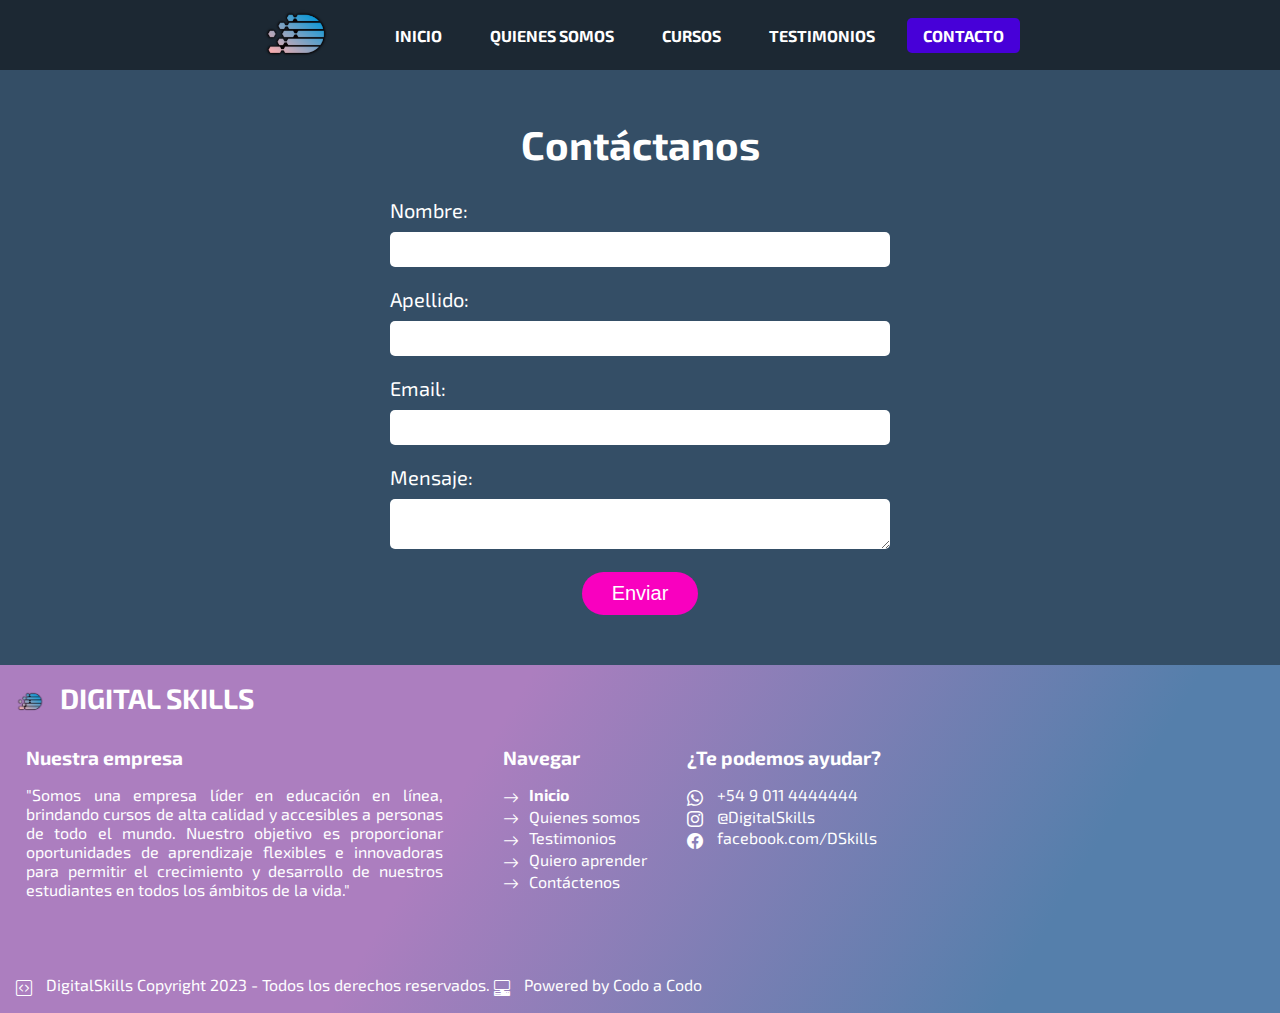
==== contacto.html @ eb74a56f "ModificacionesVarias" ====
<!DOCTYPE html>
<html lang="es">

<head>
   <meta charset="utf-8">
   <meta name="viewport" content="width=device-width, initial-scale=1.0">
   <link rel="icon" href="img/icon.png">
   <title>DigitalSkills - Cursos de Programación Online</title>
   <link rel="preconnect" href="https://fonts.googleapis.com">
   <link rel="preconnect" href="https://fonts.gstatic.com" crossorigin>
   <link href="https://fonts.googleapis.com/css2?family=Exo+2:wght@200;400;500;700&display=swap" rel="stylesheet">
   <!-- link para los fontawesome -->
   <link rel="stylesheet" href="https://cdnjs.cloudflare.com/ajax/libs/font-awesome/5.15.3/css/all.min.css" />
   <link rel="stylesheet" href="css/stylesheet.css">
   <!-- link para los iconos -->
   <link rel="stylesheet" href="https://cdn.jsdelivr.net/npm/bootstrap-icons@1.8.1/font/bootstrap-icons.css">

</head>

<body>
   <header>
      <img id="logo-interno" src="img/logo.png" alt="Logo Digital Skills" title="Digital Skills">
      <nav class="barra">
         <ul>
            <li><a href="index.html">Inicio</a></li>
            <li><a href="quienes_somos.html">Quienes Somos</a></li>
            <li><a href="cursos.html">Cursos</a></li>
            <li><a href="testimonios.html">Testimonios</a></li>
            <li><a href="contacto.html" class="current">Contacto</a></li>
         </ul>
      </nav>
   </header>
   <section id="contacto">
      <h2 style="text-align: center;">Contáctanos</h2>
      <form id="formulario-contacto" action="enviar.php" method="post" onsubmit="return validarFormulario()">
         <label for="nombre">Nombre:</label>
         <input type="text" id="nombre" name="nombre">
         <label for="apellido">Apellido:</label>
         <input type="text" id="apellido" name="apellido">
         <label for="email">Email:</label>
         <input type="email" id="email" name="email">
         <label for="mensaje">Mensaje:</label>
         <textarea id="mensaje" name="mensaje"></textarea>
         <input type="submit" value="Enviar">
      </form>

      <!-- validacion -->
      <script>
         function validarFormulario() {
            var nombre = document.getElementById("nombre").value;
            var apellido = document.getElementById("apellido").value;
            var email = document.getElementById("email").value;
            var mensaje = document.getElementById("mensaje").value;

            if (nombre == "") {
               alert("El campo Nombre es obligatorio.");
               return false;
            }

            if (apellido  == "") {
               alert("El campo Apellido es obligatorio.");
               return false;
            }

            // Validar formato de correo electrónico
            var regexEmail = /\S+@\S+\.\S+/;
            if (!regexEmail.test(email)) {
               alert("El campo Email debe tener un formato de correo electrónico válido.");
               return false;
            }

            if (mensaje == "") {
               alert("El campo Mensaje es obligatorio.");
               return false;
            }
            return true;
         }
         
      </script>
   </section>

   <footer>
      <h1><img src="img/logo.png" alt="logo Digital Skills">DIGITAL SKILLS</h1>
      <div>
         <div class="columnaFooter">
            <div class = "columnaTextoFooter">
               <h5>Nuestra empresa</h5>
               <p>"Somos una empresa líder en educación en línea, brindando cursos de alta
                  calidad y accesibles a personas de todo el mundo. Nuestro objetivo es proporcionar oportunidades de
                  aprendizaje flexibles e innovadoras para permitir el crecimiento y desarrollo de nuestros estudiantes
                  en todos los ámbitos de la vida."</p>
            </div>
            <div class ="columnaDatosFooter paddingNavegar">
               <h5>Navegar</h5>
               <ul>
                  <li><i class="bi bi-arrow-right"></i><a href="#top"><strong>Inicio</strong></a></li>                    
                  <li><i class="bi bi-arrow-right"></i><a href="quienes_somos.html">Quienes somos</a></li>
                  <li><i class="bi bi-arrow-right"></i><a href="testimonios.html">Testimonios</a></li>
                  <li><i class="bi bi-arrow-right"></i><a href="cursos.html">Quiero aprender</a></li>
                  <li><i class="bi bi-arrow-right"></i><a href="contacto.html">Contáctenos</a></li>
              </ul>
            </div>
            <div class ="columnaDatosFooter">
               <h5>¿Te podemos ayudar?</h5>
               <ul>
                  <li><i class="bi bi-whatsapp"></i> <a href="https://wa.me/+54 9 011 4444444"
                     target="_blank">+54 9 011 4444444</a></li>
                  <li><i class="bi bi-instagram"></i><a href="#"> @DigitalSkills</a></li>
                  <li><i class="bi bi-facebook"></i><a href="https://www.facebook.com/DigitalSkills" target="_blank">
                     facebook.com/DSkills</a></li>
              </ul>
            </div>
            <div class="columnaDatosFooter">
               <iframe
                  src="https://www.google.com/maps/embed?pb=!1m18!1m12!1m3!1d398.76623411001276!2d-58.36242393188762!3d-34.61407800718945!2m3!1f0!2f0!3f0!3m2!1i1024!2i768!4f13.1!3m3!1m2!1s0x95a3359cd27709a9%3A0xb377c0850b5842d4!2sOceana%20Puerto%20Madero!5e0!3m2!1ses!2sar!4v1679763482349!5m2!1ses!2sar"
                  width="auto" height="200px" style="border:0;" allowfullscreen="" loading="lazy"
                  referrerpolicy="no-referrer-when-downgrade"></iframe>
            </div>
         </div>
         <div>
            <p class="piePagina"><i class="bi bi-code-square"></i> DigitalSkills Copyright 2023 - Todos los derechos reservados. <i class="bi bi-pc-display-horizontal"></i>
               Powered by Codo a Codo</p>
         </div>
      </div>
   </footer>
</body>

</html>
---- css/stylesheet.css ----
* {
    margin: 0;
    padding: 0;
    list-style: none;
    text-decoration: none;
    border: none;
    outline: none;
    box-sizing: border-box;
}

html,
body {
    height: 100%;
    margin: 0;
}



body {
    font-family: "Exo 2", sans-serif;

}

header {
    background-color: #1c2833;
    width: 100%;
    display: flex;
    text-align: center;
    align-items: center;
    /*flex-wrap: wrap*/
    align-content: space-between;
    justify-content: center;
}

/* NAVEGACION */
.barra {
    display: flex;
    font-size: 1rem;
    font-family: "Exo 2", sans-serif;
    text-transform: uppercase;
    font-weight: 700;
}

.barra ul {
    display: flex;
    align-content: space-between;
    justify-content: center;
    gap: 1rem;
}

.barra li a {
    color: #fff;
    padding: 0.5rem 1rem;
    border-radius: 5px;
}

.barra a:hover,
.barra .current {
    background-color: #4700d8;
    color: #fff;
    transition: all 0.5s ease;
}

#logo-interno {
    height: 70px;
    margin-right: 3rem;
}

/* HOME */
.texto-presentacion {
    background-image: url("img/depositphotos_29410393-stock-illustration-abstract-technological-background-of-blue.jpg");
    background-size: cover;
    background-position: center;
    background-repeat: no-repeat;
    text-align: center;
    padding-bottom: 1.5rem;
}

.logo {
    margin: auto;
    max-height: 10%;
    animation: cambiarTamaño 2s;
    /*animacion del logo al entrar a la web*/
    animation-iteration-count: 1;
    /*animacion del logo al entrar a la web*/
}

@keyframes cambiarTamaño {

    /*animacion del logo al entrar a la web*/
    from {
        transform: scale(0.2);
        background-image: none;
    }

    to {
        transform: scale(1.3);
        background-image: url("img/logo.png");
        background-size: cover;
        background-position: center;
    }
}

.texto-presentacion h1 {
    margin: 0;
    font-size: 3rem;
}

.texto-presentacion p {
    font-size: 1.2em;
    margin: 0;
}

#inicio {
    padding-top: 2rem;
    padding-bottom: 2rem;
    margin: auto;
    text-align: center;
}

#inicio h2 {
    font-size: 2rem;
}

#inicio p {
    font-size: 1.2em;
    line-height: 2rem;
    padding: 2rem 1rem;
    width: 80%;
    margin: auto;
}

#valores {
    background-color: #ff85b3;
    font-size: 1.2em;
    line-height: 2rem;
    padding: 2rem 1rem;
    display: flex;
    align-items: center;
    justify-content: space-between;
    flex-direction: column;
    gap: 1rem;
}

#valores h2 {
    margin-bottom: 1rem;
    color: #fff;
    text-shadow: 2px 2px 1px rgba(0, 0, 0, 0.25);
}

#valores i {
    margin-right: 1rem;
    color: gold;
}

.texto-presentacion p {
    font-size: 1.2rem;
    margin: 0;
}

.boton-ver-cursos {
    background-color: #f900bf;
    border-radius: 50px;
    color: white;
    display: inline-block;
    font-size: 18px;
    margin-top: 30px;
    padding: 15px 30px;
    text-decoration: none;
    transition: background-color 0.3s ease;
}

.boton-ver-cursos:hover {
    background-color: #9900f0;
}

.section-intro {
    display: flex;
    align-items: center;
    justify-content: space-between;
    width: 100%;
}

.section-intro h1 {
    font-size: 2.75rem;
    text-transform: uppercase;
    font-weight: 700;
    text-align: center;
    width: 75%;
    margin: auto;
}

.section-intro img {
    width: 50%;
}

.section-grid {
    padding: 2rem;
    background: #ff85b3;
}

.grid {
    max-width: 1000px;
    display: flex;
    flex-wrap: wrap;
    list-style: none;
    margin: 4rem auto;
    padding: 0;
}

.grid_li {
    display: flex;
    /*padding: 1rem;*/
    margin: 1rem;
    border-radius: 0.25rem;
    box-shadow: 8px 8px 8px rgba(0, 0, 0, 0.25);
    flex-direction: column;
    overflow: hidden;
}

.grid_li_content {
    height: 100%;
    padding: 1rem;
    background-color: #9900f0;
    color: #fff;
    margin: 0px auto;
}

.grid_li_content h3 {
    text-align: center;
    font-size: 1rem;
    line-height: 1.5;
    font-weight: 600;
}

.grid_li_content a {
    text-align: center;
    font-size: 1rem;
    line-height: 1.5;
    font-weight: 400;
    background-color: #f900bf;
    color: #fff;
    display: block;
    margin-top: 0.5rem;
    border-radius: 50px;
    padding: 0.5rem 1rem;
}

.grid_li_content a:hover {
    background-color: #fff;
    color: #f900bf;
    transition: all 0.5s ease;
}

.grid_li_img img {
    width: 100%;
}

.cursos {
    display: grid;
    grid-template-columns: repeat(auto-fit, minmax(300px, 1fr));
    grid-gap: 30px;
    margin-top: 50px;
}

.boton-registrarse {
    background-color: #d35400;
    border-radius: 50px;
    color: white;
    display: inline-block;
    font-size: 18px;
    margin-top: 30px;
    padding: 15px 30px;
    text-decoration: none;
    transition: background-color 0.3s ease;
}

.curso {
    background-color: #1c2833;
    color: white;
    padding: 20px;
    text-align: center;
    transition: transform 0.3s ease;
}

.curso:hover {
    transform: scale(1.05);
}

.curso h3 {
    margin-top: 0;
}

.curso p {
    margin: 0;
}

.seccion {
    padding: 100px 0;
    
}

.seccion h2 {
    font-family: "Nexa Bold", sans-serif;
    font-size: 3em;
    margin-bottom: 50px;
    text-align: center;
}

.seccion-centrada {
    text-align: center;
    padding: 2rem 1rem;
    font-size: 1.2rem;
    margin-left: auto;
    margin-right: auto;
    width: 80%;
}

.seccion-centrada h2 {
    font-size: 2rem;
    margin-bottom: 2rem;
}

.seccion-centrada li {
    font-size: 1.3rem;
    margin-bottom: 2rem;
    text-align: left;
}

.seccion-centrada i.bi-check-square {
    margin-right: 0.5rem;
}

/*--------------------------------------carrousel  testimonios-------------------------------------------- */
#testimonios {
    text-align: center;
}
.testimonial {
    flex: 0 0 auto;
    width: 33%;
    margin: 5px 0;
    padding: 10px;
    color: #fff;
    background-color: #0f7db2;
    border-radius: 5px;
    scroll-snap-align: center;
}

.testimonial blockquote {
    margin-bottom: 10px;
}

.testimonial cite {
    font-weight: bold;
}

@media (max-width: 767px) {
    .testimonial {
        padding: 10px;
        width: 100%;
        
    }

    .testimonial-container{
        flex-direction: column;
        display:flex;
    }

}
@media (min-width: 767px) {
    .testimonial {
        width: 33,33%;
        
       
    }
    
    .testimonial-container{
        flex-direction: row;
        display:flex;
        justify-content: space-around ;
    }   
}


/*--------------------------------------Formulario contacto-------------------------------------------- */
#contacto {
    background-color: #344e66;
    color: #fff;
    padding: 50px;
}

#contacto h2 {
    font-size: 40px;
    margin-bottom: 30px;
}

#formulario-contacto {
    max-width: 500px;
    margin: 0 auto;
}

#formulario-contacto label {
    display: block;
    font-size: 20px;
    margin-bottom: 10px;
}

#formulario-contacto input[type="text"],
#formulario-contacto input[type="email"],
#formulario-contacto textarea {
    width: 100%;
    padding: 10px;
    margin-bottom: 20px;
    border-radius: 5px;
    border: none;
    background-color: #ffffff;
    color: #1c2833;
}

#formulario-contacto input[type="submit"] {
    display: block;
    margin: 0 auto;
    background-color: #f900bf;
    border-radius: 50px;
    color: #fff;
    font-size: 20px;
    padding: 10px 30px;
    border: none;
}

/*--------------------------------------formulario registro-------------------------------------------- */
#registro {
    background-color: #2d2d2d;
    color: #fff;
    padding: 50px;
}

#registro label {
    display: block;
    font-size: 20px;
    margin-bottom: 10px;
}

#registro input[type="text"],
#registro input[type="email"],
#registro input[type="tel"],
#registro textarea,
#registro select {
    width: 100%;
    padding: 10px;
    margin-bottom: 20px;
    border-radius: 5px;
    border: none;
    background-color: #8a8a8a;
    color: #fff;
}

#registro textarea {
    height: 100px;
}

#registro button[type="submit"] {
    display: block;
    margin: 0 auto;
    background-color: #f900bf;
    border-radius: 50px;
    color: #fff;
    font-size: 1.5rem;
    padding: 10px 30px;
    border: none;
}

/* FOOTER */

/* Responsivo para celular */

@media (max-width: 767px) {
    .columnaFooter {
        display: flex;
        flex-direction: column;
        padding: 10px;
    }

    .columnaDatosFooter {
        width: 100%;
        padding: 10px;
    }
}

@media (min-width: 767px) {
    .columnaFooter {
        display: flex;
        flex-direction: row;
    }

    .columnaDatosFooter {
        width: 18%;
        padding: 10px;
    }

    .columnaTextoFooter {
        text-align: justify;
        width: 35%;
        padding: 10px;
    }

    .paddingNavegar {
        padding-left: 50px;
    }

}

footer {
    background: linear-gradient(121deg,
            rgba(172, 126, 191, 1) 36%,
            rgba(85, 127, 171, 1) 81%);
    color: #fff;
    padding: 1rem;
}

footer h1 {
    font-size: 1.75rem;
    margin-bottom: 1.25rem;
}

footer h5 {
    font-size: 1.2rem;
    margin-bottom: 1rem;
}

footer a {
    color: white;
    margin-right: 10px;
    text-decoration: none;
}

footer a:hover {
    font-weight: 700;
    text-decoration: underline;
    transition: all 1s;
}

footer i {
    margin-right: 10px;
    font-size: 1rem;
    vertical-align: middle;
}

footer img {
    height: 1em;
    vertical-align: middle;
    margin-right: 1rem;
}

.piePagina {
    font-size: 1rem;
    margin-top: 1rem;
}

.video-container {
    display: inline-block;
    border: 4px solid #e909e9;
    border-radius: 10px;
    overflow: hidden;
    width: 100%;
    height: 315px;
}

/* .columna-footer {
        display: grid;
        column-gap: 1rem;
        row-gap: 1rem;
      } */

/* @media only screen and (min-width:600px) {
      .columna-footer {
          grid-template-columns: repeat(2, 1fr);
          column-gap: 0,5rem;
      }
    } */

/*.iframe {
    
    padding-bottom: 56.25%;  Proporción de aspecto para videos 16:9 */
/*position: relative;
    height: 0;
    overflow: hidden;
  }*/

/* .columna-footer {
      grid-template-columns: (1, 1fr);
  } */

/* .columna-footer {
          grid-template-columns: repeat(1, 1fr);
  
      } */

/* .columna-footer {
          grid-template-columns: repeat(3, 1fr);
  
      } */
@media only screen and (max-width: 799px) {
    header {
        flex-wrap: wrap;
        padding-bottom: 1rem;
    }

    #logo-interno {
        margin-right: 0;
    }

    .barra li a {
        line-height: 2;
    }

    .section-intro img {
        display: none;
    }

    .section-grid {
        padding: 0rem;
    }

    .grid_li {
        width: 60%;
        margin: 1rem auto;
    }

    .barra,
    .barra ul {
        gap: 0;
    }

    .barra li a {
        padding: 0.5rem;
    }

    .logo {
        width: 100%;
    }

    .section-intro h1 {
        font-size: 1.5rem;
        width: 100%;
        padding: 0.5rem;
    }
}

@media only screen and (min-width: 800px) {
    .grid_li {
        width: 20%;
    }

    .barra {
        gap: 0;
    }

    .texto-presentacion {
        font-size: 1.7rem;
    }

    #valores {
        flex-direction: row;
    }
}

@media only screen and (min-width: 1200px) {
    .grid_li {
        width: 20%;
    }

    #valores>div {
        width: 50%;
    }

    #valores {
        flex-direction: row;
    }
}

@media only screen and (max-width: 600px) {
    .texto-presentacion {
        font-size: 0.9rem;
    }
}
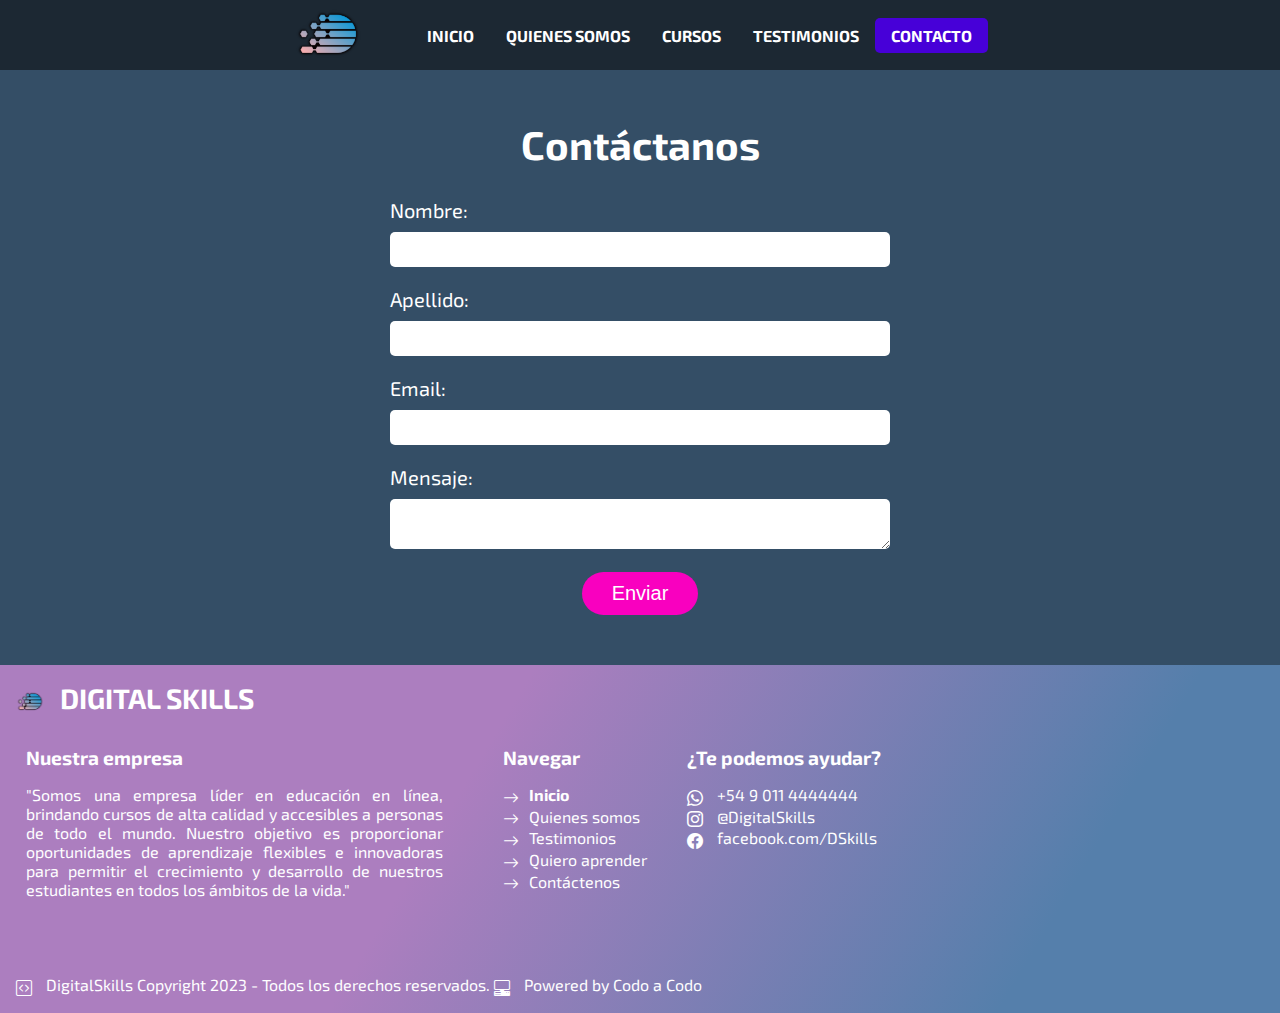
==== commit 7e52b6d1: "menu nav para celulares" ====
--- a/contacto.html
+++ b/contacto.html
@@ -1,128 +1,129 @@
 <!DOCTYPE html>
 <html lang="es">
-
-<head>
-   <meta charset="utf-8">
-   <meta name="viewport" content="width=device-width, initial-scale=1.0">
-   <link rel="icon" href="img/icon.png">
-   <title>DigitalSkills - Cursos de Programación Online</title>
-   <link rel="preconnect" href="https://fonts.googleapis.com">
-   <link rel="preconnect" href="https://fonts.gstatic.com" crossorigin>
-   <link href="https://fonts.googleapis.com/css2?family=Exo+2:wght@200;400;500;700&display=swap" rel="stylesheet">
-   <!-- link para los fontawesome -->
-   <link rel="stylesheet" href="https://cdnjs.cloudflare.com/ajax/libs/font-awesome/5.15.3/css/all.min.css" />
-   <link rel="stylesheet" href="css/stylesheet.css">
-   <!-- link para los iconos -->
-   <link rel="stylesheet" href="https://cdn.jsdelivr.net/npm/bootstrap-icons@1.8.1/font/bootstrap-icons.css">
-
-</head>
-
-<body>
-   <header>
-      <img id="logo-interno" src="img/logo.png" alt="Logo Digital Skills" title="Digital Skills">
-      <nav class="barra">
-         <ul>
-            <li><a href="index.html">Inicio</a></li>
-            <li><a href="quienes_somos.html">Quienes Somos</a></li>
-            <li><a href="cursos.html">Cursos</a></li>
-            <li><a href="testimonios.html">Testimonios</a></li>
-            <li><a href="contacto.html" class="current">Contacto</a></li>
-         </ul>
-      </nav>
-   </header>
-   <section id="contacto">
-      <h2 style="text-align: center;">Contáctanos</h2>
-      <form id="formulario-contacto" action="enviar.php" method="post" onsubmit="return validarFormulario()">
-         <label for="nombre">Nombre:</label>
-         <input type="text" id="nombre" name="nombre">
-         <label for="apellido">Apellido:</label>
-         <input type="text" id="apellido" name="apellido">
-         <label for="email">Email:</label>
-         <input type="email" id="email" name="email">
-         <label for="mensaje">Mensaje:</label>
-         <textarea id="mensaje" name="mensaje"></textarea>
-         <input type="submit" value="Enviar">
-      </form>
-
-      <!-- validacion -->
-      <script>
-         function validarFormulario() {
-            var nombre = document.getElementById("nombre").value;
-            var apellido = document.getElementById("apellido").value;
-            var email = document.getElementById("email").value;
-            var mensaje = document.getElementById("mensaje").value;
-
-            if (nombre == "") {
-               alert("El campo Nombre es obligatorio.");
-               return false;
+   <head>
+      <meta charset="utf-8">
+      <meta name="viewport" content="width=device-width, initial-scale=1.0">
+      <link rel="icon" href="img/icon.png">
+      <title>DigitalSkills - Cursos de Programación Online</title>
+      <link rel="preconnect" href="https://fonts.googleapis.com">
+      <link rel="preconnect" href="https://fonts.gstatic.com" crossorigin>
+      <link href="https://fonts.googleapis.com/css2?family=Exo+2:wght@200;400;500;700&display=swap" rel="stylesheet">
+      <!-- link para los fontawesome -->
+      <link rel="stylesheet" href="https://cdnjs.cloudflare.com/ajax/libs/font-awesome/5.15.3/css/all.min.css" />
+      <link rel="stylesheet" href="css/stylesheet.css">
+      <!-- link para los iconos -->
+      <link rel="stylesheet" href="https://cdn.jsdelivr.net/npm/bootstrap-icons@1.8.1/font/bootstrap-icons.css">
+      <!-- link para el js si le metemos algo-->
+      <link rel="js" href="js/js.js">
+   </head>
+   <body>
+      <header>
+         <img id="logo-interno" src="img/logo.png" alt="Logo Digital Skills" title="Digital Skills">
+         <nav class="barra">
+            
+            <div class="nav"><a href="index.html">Inicio</a></div>
+            <div class="nav"><a href="quienes_somos.html">Quienes Somos</a></div>
+            <div class="nav"><a href="cursos.html">Cursos</a></div>
+            <div class="nav"><a href="testimonios.html">Testimonios</a></div>
+            <div class="nav"><a href="contacto.html" class="current">Contacto</a></li></div>
+            
+         </nav>
+      </header>
+      <section id="contacto">
+         <h2 style="text-align: center;">Contáctanos</h2>
+         <form id="formulario-contacto" action="enviar.php" method="post" onsubmit="return validarFormulario()">
+            <label for="nombre">Nombre:</label>
+            <input type="text" id="nombre" name="nombre">
+            <label for="apellido">Apellido:</label>
+            <input type="text" id="apellido" name="apellido">
+            <label for="email">Email:</label>
+            <input type="email" id="email" name="email">
+            <label for="mensaje">Mensaje:</label>
+            <textarea id="mensaje" name="mensaje"></textarea>
+            <input type="submit" value="Enviar">
+         </form>
+         <!-- validacion -->
+         <script>
+            function validarFormulario() {
+               var nombre = document.getElementById("nombre").value;
+               var apellido = document.getElementById("apellido").value;
+               var email = document.getElementById("email").value;
+               var mensaje = document.getElementById("mensaje").value;
+            
+               if (nombre == "") {
+                  alert("El campo Nombre es obligatorio.");
+                  return false;
+               }
+            
+               if (apellido == "") {
+                  alert("El campo Apellido es obligatorio.");
+                  return false;
+               }
+            
+               // Validar formato de correo electrónico
+               var regexEmail = /\S+@\S+\.\S+/;
+               if (!regexEmail.test(email)) {
+                  alert("El campo Email debe tener un formato de correo electrónico válido.");
+                  return false;
+               }
+            
+               if (mensaje == "") {
+                  alert("El campo Mensaje es obligatorio.");
+                  return false;
+               }
+               return true;
             }
-
-            if (apellido  == "") {
-               alert("El campo Apellido es obligatorio.");
-               return false;
-            }
-
-            // Validar formato de correo electrónico
-            var regexEmail = /\S+@\S+\.\S+/;
-            if (!regexEmail.test(email)) {
-               alert("El campo Email debe tener un formato de correo electrónico válido.");
-               return false;
-            }
-
-            if (mensaje == "") {
-               alert("El campo Mensaje es obligatorio.");
-               return false;
-            }
-            return true;
-         }
-         
-      </script>
-   </section>
-
-   <footer>
-      <h1><img src="img/logo.png" alt="logo Digital Skills">DIGITAL SKILLS</h1>
-      <div>
-         <div class="columnaFooter">
-            <div class = "columnaTextoFooter">
-               <h5>Nuestra empresa</h5>
-               <p>"Somos una empresa líder en educación en línea, brindando cursos de alta
-                  calidad y accesibles a personas de todo el mundo. Nuestro objetivo es proporcionar oportunidades de
-                  aprendizaje flexibles e innovadoras para permitir el crecimiento y desarrollo de nuestros estudiantes
-                  en todos los ámbitos de la vida."</p>
+            
+         </script>
+      </section>
+      <footer>
+         <h1><img src="img/logo.png" alt="logo Digital Skills">DIGITAL SKILLS</h1>
+         <div>
+            <div class="columnaFooter">
+               <div class="columnaTextoFooter">
+                  <h5>Nuestra empresa</h5>
+                  <p>"Somos una empresa líder en educación en línea, brindando cursos de alta
+                     calidad y accesibles a personas de todo el mundo. Nuestro objetivo es proporcionar oportunidades de
+                     aprendizaje flexibles e innovadoras para permitir el crecimiento y desarrollo de nuestros estudiantes
+                     en todos los ámbitos de la vida."
+                  </p>
+               </div>
+               <div class="columnaDatosFooter paddingNavegar">
+                  <h5>Navegar</h5>
+                  <ul>
+                     <li><i class="bi bi-arrow-right"></i><a href="#top"><strong>Inicio</strong></a></li>
+                     <li><i class="bi bi-arrow-right"></i><a href="quienes_somos.html">Quienes somos</a></li>
+                     <li><i class="bi bi-arrow-right"></i><a href="testimonios.html">Testimonios</a></li>
+                     <li><i class="bi bi-arrow-right"></i><a href="cursos.html">Quiero aprender</a></li>
+                     <li><i class="bi bi-arrow-right"></i><a href="contacto.html">Contáctenos</a></li>
+                  </ul>
+               </div>
+               <div class="columnaDatosFooter">
+                  <h5>¿Te podemos ayudar?</h5>
+                  <ul>
+                     <li><i class="bi bi-whatsapp"></i> <a href="https://wa.me/+54 9 011 4444444" target="_blank">+54 9 011
+                        4444444</a>
+                     </li>
+                     <li><i class="bi bi-instagram"></i><a href="#"> @DigitalSkills</a></li>
+                     <li><i class="bi bi-facebook"></i><a href="https://www.facebook.com/DigitalSkills" target="_blank">
+                        facebook.com/DSkills</a>
+                     </li>
+                  </ul>
+               </div>
+               <div class="columnaDatosFooter">
+                  <iframe
+                     src="https://www.google.com/maps/embed?pb=!1m18!1m12!1m3!1d398.76623411001276!2d-58.36242393188762!3d-34.61407800718945!2m3!1f0!2f0!3f0!3m2!1i1024!2i768!4f13.1!3m3!1m2!1s0x95a3359cd27709a9%3A0xb377c0850b5842d4!2sOceana%20Puerto%20Madero!5e0!3m2!1ses!2sar!4v1679763482349!5m2!1ses!2sar"
+                     width="auto" height="200px" style="border:0;" allowfullscreen="" loading="lazy"
+                     referrerpolicy="no-referrer-when-downgrade"></iframe>
+               </div>
             </div>
-            <div class ="columnaDatosFooter paddingNavegar">
-               <h5>Navegar</h5>
-               <ul>
-                  <li><i class="bi bi-arrow-right"></i><a href="#top"><strong>Inicio</strong></a></li>                    
-                  <li><i class="bi bi-arrow-right"></i><a href="quienes_somos.html">Quienes somos</a></li>
-                  <li><i class="bi bi-arrow-right"></i><a href="testimonios.html">Testimonios</a></li>
-                  <li><i class="bi bi-arrow-right"></i><a href="cursos.html">Quiero aprender</a></li>
-                  <li><i class="bi bi-arrow-right"></i><a href="contacto.html">Contáctenos</a></li>
-              </ul>
-            </div>
-            <div class ="columnaDatosFooter">
-               <h5>¿Te podemos ayudar?</h5>
-               <ul>
-                  <li><i class="bi bi-whatsapp"></i> <a href="https://wa.me/+54 9 011 4444444"
-                     target="_blank">+54 9 011 4444444</a></li>
-                  <li><i class="bi bi-instagram"></i><a href="#"> @DigitalSkills</a></li>
-                  <li><i class="bi bi-facebook"></i><a href="https://www.facebook.com/DigitalSkills" target="_blank">
-                     facebook.com/DSkills</a></li>
-              </ul>
-            </div>
-            <div class="columnaDatosFooter">
-               <iframe
-                  src="https://www.google.com/maps/embed?pb=!1m18!1m12!1m3!1d398.76623411001276!2d-58.36242393188762!3d-34.61407800718945!2m3!1f0!2f0!3f0!3m2!1i1024!2i768!4f13.1!3m3!1m2!1s0x95a3359cd27709a9%3A0xb377c0850b5842d4!2sOceana%20Puerto%20Madero!5e0!3m2!1ses!2sar!4v1679763482349!5m2!1ses!2sar"
-                  width="auto" height="200px" style="border:0;" allowfullscreen="" loading="lazy"
-                  referrerpolicy="no-referrer-when-downgrade"></iframe>
+            <div>
+               <p class="piePagina"><i class="bi bi-code-square"></i> DigitalSkills Copyright 2023 - Todos los derechos
+                  reservados. <i class="bi bi-pc-display-horizontal"></i>
+                  Powered by Codo a Codo
+               </p>
             </div>
          </div>
-         <div>
-            <p class="piePagina"><i class="bi bi-code-square"></i> DigitalSkills Copyright 2023 - Todos los derechos reservados. <i class="bi bi-pc-display-horizontal"></i>
-               Powered by Codo a Codo</p>
-         </div>
-      </div>
-   </footer>
-</body>
-
+      </footer>
+   </body>
 </html>--- a/css/stylesheet.css
+++ b/css/stylesheet.css
@@ -33,6 +33,7 @@
 }
 
 /* NAVEGACION */
+@media (min-width: 767px){
 .barra {
     display: flex;
     font-size: 1rem;
@@ -40,6 +41,20 @@
     text-transform: uppercase;
     font-weight: 700;
 }
+}
+
+@media (max-width: 767px){
+    .barra {
+        font-family: "Exo 2", sans-serif;
+        text-transform: uppercase;
+        margin-top: 1rem;
+        text-align: center; 
+    }
+    .nav {
+        margin-top: 0.5rem;
+        padding: 1px;
+    }
+}
 
 .barra ul {
     display: flex;
@@ -48,7 +63,7 @@
     gap: 1rem;
 }
 
-.barra li a {
+.barra div a {
     color: #fff;
     padding: 0.5rem 1rem;
     border-radius: 5px;
@@ -68,7 +83,7 @@
 
 /* HOME */
 .texto-presentacion {
-    background-image: url("img/depositphotos_29410393-stock-illustration-abstract-technological-background-of-blue.jpg");
+    background-image: url("../img/depositphotos_29410393-stock-illustration-abstract-technological-background-of-blue.jpg");
     background-size: cover;
     background-position: center;
     background-repeat: no-repeat;
@@ -94,7 +109,7 @@
     }
 
     to {
-        transform: scale(1.3);
+        transform: scale(1.0);
         background-image: url("img/logo.png");
         background-size: cover;
         background-position: center;
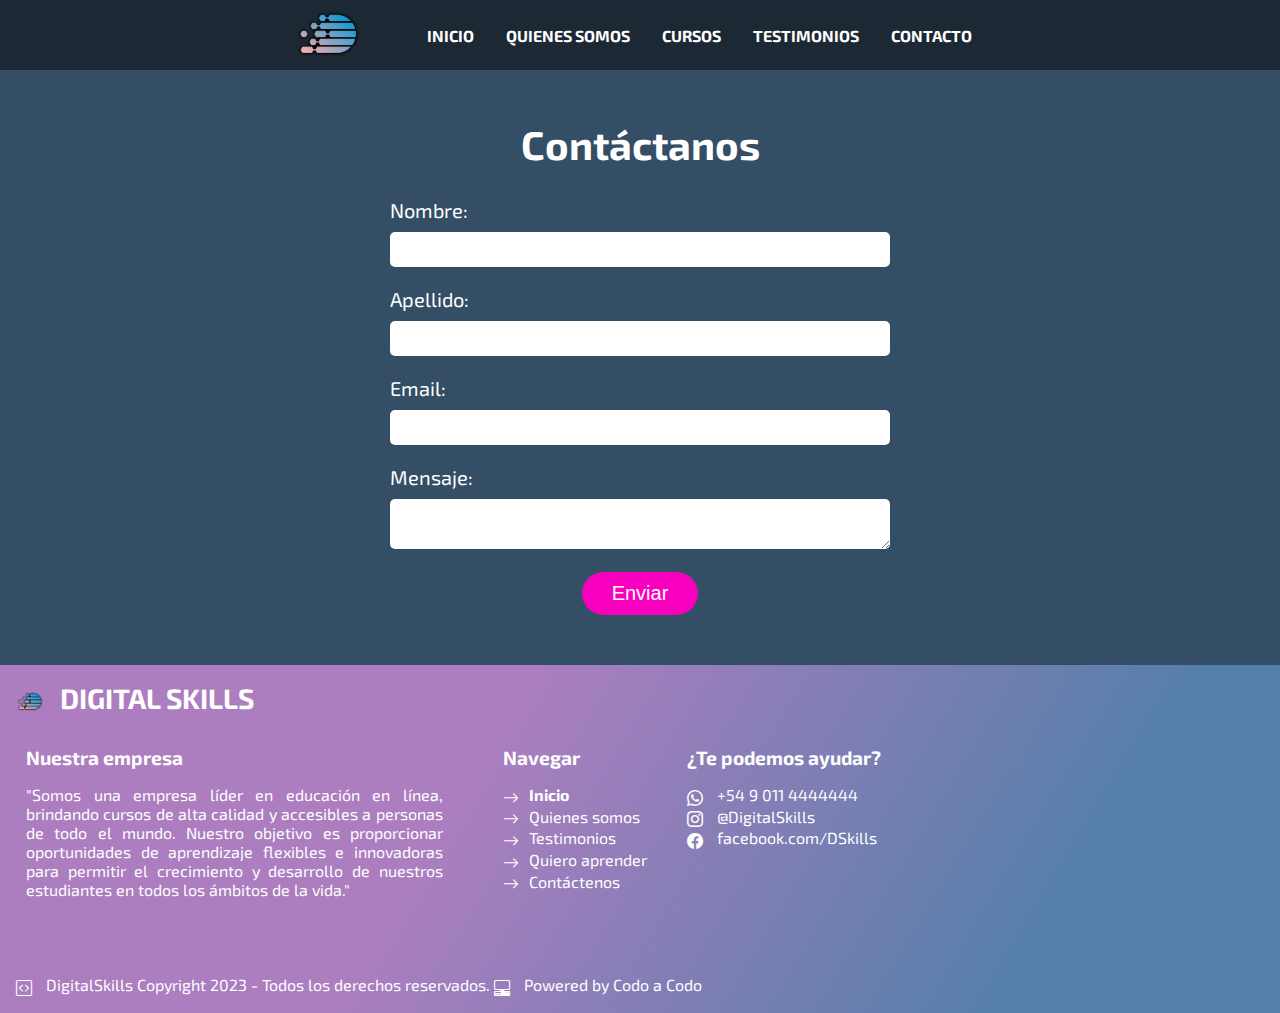
==== commit 13e89632: "alerta del formulario de contacto" ====
--- a/contacto.html
+++ b/contacto.html
@@ -1,129 +1,152 @@
 <!DOCTYPE html>
 <html lang="es">
-   <head>
-      <meta charset="utf-8">
-      <meta name="viewport" content="width=device-width, initial-scale=1.0">
-      <link rel="icon" href="img/icon.png">
-      <title>DigitalSkills - Cursos de Programación Online</title>
-      <link rel="preconnect" href="https://fonts.googleapis.com">
-      <link rel="preconnect" href="https://fonts.gstatic.com" crossorigin>
-      <link href="https://fonts.googleapis.com/css2?family=Exo+2:wght@200;400;500;700&display=swap" rel="stylesheet">
-      <!-- link para los fontawesome -->
-      <link rel="stylesheet" href="https://cdnjs.cloudflare.com/ajax/libs/font-awesome/5.15.3/css/all.min.css" />
-      <link rel="stylesheet" href="css/stylesheet.css">
-      <!-- link para los iconos -->
-      <link rel="stylesheet" href="https://cdn.jsdelivr.net/npm/bootstrap-icons@1.8.1/font/bootstrap-icons.css">
-      <!-- link para el js si le metemos algo-->
-      <link rel="js" href="js/js.js">
-   </head>
-   <body>
-      <header>
-         <img id="logo-interno" src="img/logo.png" alt="Logo Digital Skills" title="Digital Skills">
-         <nav class="barra">
-            
-            <div class="nav"><a href="index.html">Inicio</a></div>
-            <div class="nav"><a href="quienes_somos.html">Quienes Somos</a></div>
-            <div class="nav"><a href="cursos.html">Cursos</a></div>
-            <div class="nav"><a href="testimonios.html">Testimonios</a></div>
-            <div class="nav"><a href="contacto.html" class="current">Contacto</a></li></div>
-            
-         </nav>
-      </header>
-      <section id="contacto">
-         <h2 style="text-align: center;">Contáctanos</h2>
-         <form id="formulario-contacto" action="enviar.php" method="post" onsubmit="return validarFormulario()">
-            <label for="nombre">Nombre:</label>
-            <input type="text" id="nombre" name="nombre">
-            <label for="apellido">Apellido:</label>
-            <input type="text" id="apellido" name="apellido">
-            <label for="email">Email:</label>
-            <input type="email" id="email" name="email">
-            <label for="mensaje">Mensaje:</label>
-            <textarea id="mensaje" name="mensaje"></textarea>
-            <input type="submit" value="Enviar">
-         </form>
-         <!-- validacion -->
-         <script>
-            function validarFormulario() {
-               var nombre = document.getElementById("nombre").value;
-               var apellido = document.getElementById("apellido").value;
-               var email = document.getElementById("email").value;
-               var mensaje = document.getElementById("mensaje").value;
-            
-               if (nombre == "") {
-                  alert("El campo Nombre es obligatorio.");
-                  return false;
-               }
-            
-               if (apellido == "") {
-                  alert("El campo Apellido es obligatorio.");
-                  return false;
-               }
-            
-               // Validar formato de correo electrónico
-               var regexEmail = /\S+@\S+\.\S+/;
-               if (!regexEmail.test(email)) {
-                  alert("El campo Email debe tener un formato de correo electrónico válido.");
-                  return false;
-               }
-            
-               if (mensaje == "") {
-                  alert("El campo Mensaje es obligatorio.");
-                  return false;
-               }
-               return true;
+
+<head>
+   <meta charset="utf-8">
+   <meta name="viewport" content="width=device-width, initial-scale=1.0">
+   <link rel="icon" href="img/icon.png">
+   <title>DigitalSkills - Cursos de Programación Online</title>
+   <link rel="preconnect" href="https://fonts.googleapis.com">
+   <link rel="preconnect" href="https://fonts.gstatic.com" crossorigin>
+   <link href="https://fonts.googleapis.com/css2?family=Exo+2:wght@200;400;500;700&display=swap" rel="stylesheet">
+   <!-- link para los fontawesome -->
+   <link rel="stylesheet" href="https://cdnjs.cloudflare.com/ajax/libs/font-awesome/5.15.3/css/all.min.css" />
+   <link rel="stylesheet" href="css/stylesheet.css">
+   <!-- link para los iconos -->
+   <link rel="stylesheet" href="https://cdn.jsdelivr.net/npm/bootstrap-icons@1.8.1/font/bootstrap-icons.css">
+   <!-- link para el js si le metemos algo-->
+   <link rel="js" href="js/js.js">
+</head>
+
+<body>
+   <header>
+      <img id="logo-interno" src="img/logo.png" alt="Logo Digital Skills" title="Digital Skills">
+      <nav class="barra">
+
+         <div class="nav"><a href="index.html">Inicio</a></div>
+         <div class="nav"><a href="quienes_somos.html">Quienes Somos</a></div>
+         <div class="nav"><a href="cursos.html">Cursos</a></div>
+         <div class="nav"><a href="testimonios.html">Testimonios</a></div>
+         <div class="nav"><a href="contacto.html">Contacto</a></li>
+         </div>
+
+      </nav>
+   </header>
+   <section id="contacto">
+      <h2 style="text-align: center;">Contáctanos</h2>
+      <div id="alerta" style="display: none;">
+         <i class="fas fa-exclamation-circle"></i> <!-- Icono de alerta -->
+         <span id="alerta-mensaje"></span> <!-- Mensaje de alerta -->
+      </div>
+      <div class="container">
+         <div class="alerta-container">
+            <form id="formulario-contacto" action="enviar.php" method="post" onsubmit="return validarFormulario()">
+               <label for="nombre">Nombre:</label>
+               <input type="text" id="nombre" name="nombre">
+               <label for="apellido">Apellido:</label>
+               <input type="text" id="apellido" name="apellido">
+               <label for="email">Email:</label>
+               <input type="email" id="email" name="email">
+               <label for="mensaje">Mensaje:</label>
+               <textarea id="mensaje" name="mensaje"></textarea>
+               <input type="submit" value="Enviar">
+            </form>
+
+         </div>
+      </div>
+      <!-- validacion -->
+      <script>
+         function validarFormulario() {
+            var nombre = document.getElementById("nombre").value;
+            var apellido = document.getElementById("apellido").value;
+            var email = document.getElementById("email").value;
+            var mensaje = document.getElementById("mensaje").value;
+
+            var alertaElement = document.getElementById("alerta");
+            var alertaMensajeElement = document.getElementById("alerta-mensaje");
+            alertaElement.style.display = "none"; // Ocultar la alerta
+            alertaMensajeElement.innerHTML = ""; // Limpiar el mensaje de alerta anterior
+
+            if (nombre == "") {
+               alertaMensajeElement.innerHTML = "El campo Nombre es obligatorio.";
+               alertaElement.style.display = "block";
+               return false;
             }
-            
-         </script>
-      </section>
-      <footer>
-         <h1><img src="img/logo.png" alt="logo Digital Skills">DIGITAL SKILLS</h1>
-         <div>
-            <div class="columnaFooter">
-               <div class="columnaTextoFooter">
-                  <h5>Nuestra empresa</h5>
-                  <p>"Somos una empresa líder en educación en línea, brindando cursos de alta
-                     calidad y accesibles a personas de todo el mundo. Nuestro objetivo es proporcionar oportunidades de
-                     aprendizaje flexibles e innovadoras para permitir el crecimiento y desarrollo de nuestros estudiantes
-                     en todos los ámbitos de la vida."
-                  </p>
-               </div>
-               <div class="columnaDatosFooter paddingNavegar">
-                  <h5>Navegar</h5>
-                  <ul>
-                     <li><i class="bi bi-arrow-right"></i><a href="#top"><strong>Inicio</strong></a></li>
-                     <li><i class="bi bi-arrow-right"></i><a href="quienes_somos.html">Quienes somos</a></li>
-                     <li><i class="bi bi-arrow-right"></i><a href="testimonios.html">Testimonios</a></li>
-                     <li><i class="bi bi-arrow-right"></i><a href="cursos.html">Quiero aprender</a></li>
-                     <li><i class="bi bi-arrow-right"></i><a href="contacto.html">Contáctenos</a></li>
-                  </ul>
-               </div>
-               <div class="columnaDatosFooter">
-                  <h5>¿Te podemos ayudar?</h5>
-                  <ul>
-                     <li><i class="bi bi-whatsapp"></i> <a href="https://wa.me/+54 9 011 4444444" target="_blank">+54 9 011
-                        4444444</a>
-                     </li>
-                     <li><i class="bi bi-instagram"></i><a href="#"> @DigitalSkills</a></li>
-                     <li><i class="bi bi-facebook"></i><a href="https://www.facebook.com/DigitalSkills" target="_blank">
-                        facebook.com/DSkills</a>
-                     </li>
-                  </ul>
-               </div>
-               <div class="columnaDatosFooter">
-                  <iframe
-                     src="https://www.google.com/maps/embed?pb=!1m18!1m12!1m3!1d398.76623411001276!2d-58.36242393188762!3d-34.61407800718945!2m3!1f0!2f0!3f0!3m2!1i1024!2i768!4f13.1!3m3!1m2!1s0x95a3359cd27709a9%3A0xb377c0850b5842d4!2sOceana%20Puerto%20Madero!5e0!3m2!1ses!2sar!4v1679763482349!5m2!1ses!2sar"
-                     width="auto" height="200px" style="border:0;" allowfullscreen="" loading="lazy"
-                     referrerpolicy="no-referrer-when-downgrade"></iframe>
-               </div>
-            </div>
-            <div>
-               <p class="piePagina"><i class="bi bi-code-square"></i> DigitalSkills Copyright 2023 - Todos los derechos
-                  reservados. <i class="bi bi-pc-display-horizontal"></i>
-                  Powered by Codo a Codo
+
+            if (apellido == "") {
+               alertaMensajeElement.innerHTML = "El campo Apellido es obligatorio.";
+               alertaElement.style.display = "block";
+               return false;
+            }
+
+            // Validar formato de correo electrónico
+            var regexEmail = /\S+@\S+\.\S+/;
+            if (!regexEmail.test(email)) {
+               alertaMensajeElement.innerHTML = "El campo Email debe tener un formato de correo electrónico válido.";
+               alertaElement.style.display = "block";
+               return false;
+            }
+
+            if (mensaje == "") {
+               alertaMensajeElement.innerHTML = "El campo Mensaje es obligatorio.";
+               alertaElement.style.display = "block";
+               return false;
+            }
+            return true;
+         }
+      </script>
+   </section>
+
+
+   <footer>
+      <h1><img src="img/logo.png" alt="logo Digital Skills">DIGITAL SKILLS</h1>
+      <div>
+         <div class="columnaFooter">
+            <div class="columnaTextoFooter">
+               <h5>Nuestra empresa</h5>
+               <p>"Somos una empresa líder en educación en línea, brindando cursos de alta
+                  calidad y accesibles a personas de todo el mundo. Nuestro objetivo es proporcionar oportunidades de
+                  aprendizaje flexibles e innovadoras para permitir el crecimiento y desarrollo de nuestros estudiantes
+                  en todos los ámbitos de la vida."
                </p>
             </div>
+            <div class="columnaDatosFooter paddingNavegar">
+               <h5>Navegar</h5>
+               <ul>
+                  <li><i class="bi bi-arrow-right"></i><a href="#top"><strong>Inicio</strong></a></li>
+                  <li><i class="bi bi-arrow-right"></i><a href="quienes_somos.html">Quienes somos</a></li>
+                  <li><i class="bi bi-arrow-right"></i><a href="testimonios.html">Testimonios</a></li>
+                  <li><i class="bi bi-arrow-right"></i><a href="cursos.html">Quiero aprender</a></li>
+                  <li><i class="bi bi-arrow-right"></i><a href="contacto.html">Contáctenos</a></li>
+               </ul>
+            </div>
+            <div class="columnaDatosFooter">
+               <h5>¿Te podemos ayudar?</h5>
+               <ul>
+                  <li><i class="bi bi-whatsapp"></i> <a href="https://wa.me/+54 9 011 4444444" target="_blank">+54 9 011
+                        4444444</a>
+                  </li>
+                  <li><i class="bi bi-instagram"></i><a href="#"> @DigitalSkills</a></li>
+                  <li><i class="bi bi-facebook"></i><a href="https://www.facebook.com/DigitalSkills" target="_blank">
+                        facebook.com/DSkills</a>
+                  </li>
+               </ul>
+            </div>
+            <div class="columnaDatosFooter">
+               <iframe
+                  src="https://www.google.com/maps/embed?pb=!1m18!1m12!1m3!1d398.76623411001276!2d-58.36242393188762!3d-34.61407800718945!2m3!1f0!2f0!3f0!3m2!1i1024!2i768!4f13.1!3m3!1m2!1s0x95a3359cd27709a9%3A0xb377c0850b5842d4!2sOceana%20Puerto%20Madero!5e0!3m2!1ses!2sar!4v1679763482349!5m2!1ses!2sar"
+                  width="auto" height="200px" style="border:0;" allowfullscreen="" loading="lazy"
+                  referrerpolicy="no-referrer-when-downgrade"></iframe>
+            </div>
          </div>
-      </footer>
-   </body>
+         <div>
+            <p class="piePagina"><i class="bi bi-code-square"></i> DigitalSkills Copyright 2023 - Todos los derechos
+               reservados. <i class="bi bi-pc-display-horizontal"></i>
+               Powered by Codo a Codo
+            </p>
+         </div>
+      </div>
+   </footer>
+</body>
+
 </html>--- a/css/stylesheet.css
+++ b/css/stylesheet.css
@@ -48,7 +48,7 @@
         font-family: "Exo 2", sans-serif;
         text-transform: uppercase;
         margin-top: 1rem;
-        text-align: center; 
+        text-align: right; 
     }
     .nav {
         margin-top: 0.5rem;
@@ -441,7 +441,19 @@
     font-size: 20px;
     padding: 10px 30px;
     border: none;
-}
+
+} 
+
+#alerta {
+    display: block;
+    margin:  auto;
+    padding: 10px 30px;
+    background-color: #ce806d;
+    color: #ffffff;
+    text-align: center;
+    margin: 2rem;
+    border-radius: 10px;
+ }
 
 /*--------------------------------------formulario registro-------------------------------------------- */
 #registro {
@@ -698,4 +710,5 @@
     .texto-presentacion {
         font-size: 0.9rem;
     }
-}+}
+
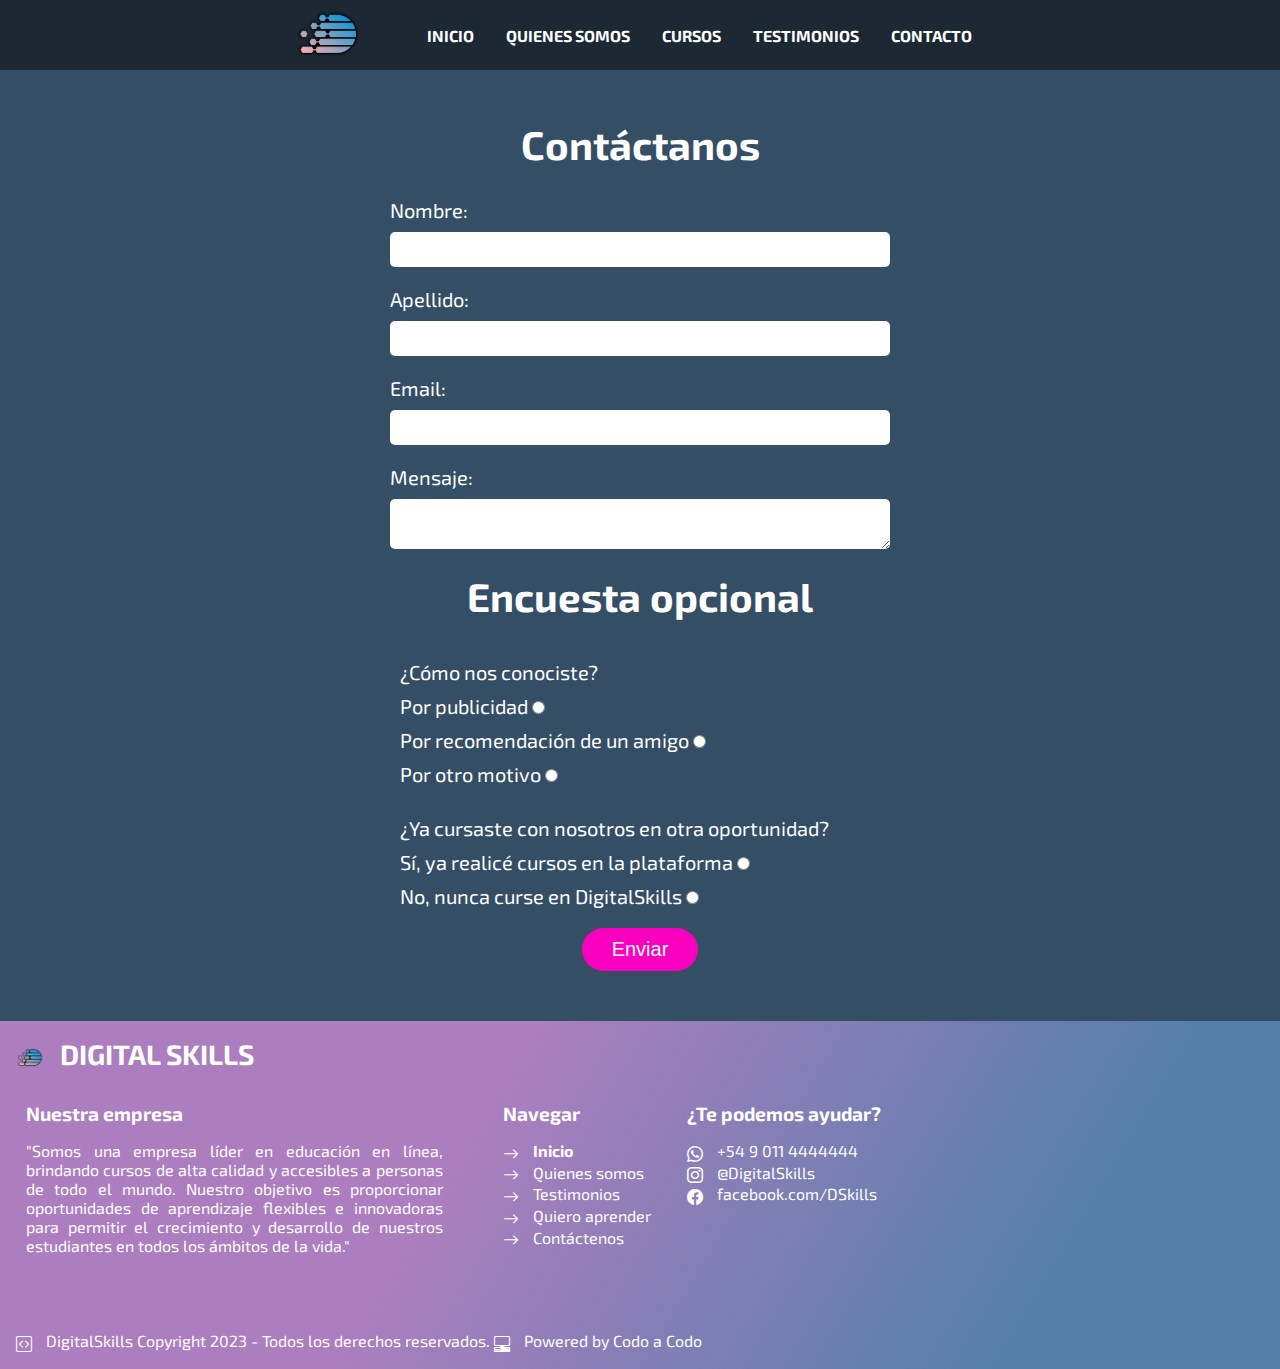
==== commit a3510919: "encuesta al formulario de contacto =)" ====
--- a/contacto.html
+++ b/contacto.html
@@ -1,152 +1,242 @@
 <!DOCTYPE html>
 <html lang="es">
-
-<head>
-   <meta charset="utf-8">
-   <meta name="viewport" content="width=device-width, initial-scale=1.0">
-   <link rel="icon" href="img/icon.png">
-   <title>DigitalSkills - Cursos de Programación Online</title>
-   <link rel="preconnect" href="https://fonts.googleapis.com">
-   <link rel="preconnect" href="https://fonts.gstatic.com" crossorigin>
-   <link href="https://fonts.googleapis.com/css2?family=Exo+2:wght@200;400;500;700&display=swap" rel="stylesheet">
-   <!-- link para los fontawesome -->
-   <link rel="stylesheet" href="https://cdnjs.cloudflare.com/ajax/libs/font-awesome/5.15.3/css/all.min.css" />
-   <link rel="stylesheet" href="css/stylesheet.css">
-   <!-- link para los iconos -->
-   <link rel="stylesheet" href="https://cdn.jsdelivr.net/npm/bootstrap-icons@1.8.1/font/bootstrap-icons.css">
-   <!-- link para el js si le metemos algo-->
-   <link rel="js" href="js/js.js">
-</head>
-
-<body>
-   <header>
+  <head>
+    <meta charset="utf-8">
+    <meta name="viewport" content="width=device-width, initial-scale=1.0">
+    <link rel="icon" href="img/icon.png">
+    <title>DigitalSkills - Cursos de Programación Online</title>
+    <link rel="preconnect" href="https://fonts.googleapis.com">
+    <link rel="preconnect" href="https://fonts.gstatic.com" crossorigin>
+    <link href="https://fonts.googleapis.com/css2?family=Exo+2:wght@200;400;500;700&display=swap" rel="stylesheet">
+    <!-- link para los fontawesome -->
+    <link rel="stylesheet" href="https://cdnjs.cloudflare.com/ajax/libs/font-awesome/5.15.3/css/all.min.css" />
+    <link rel="stylesheet" href="css/stylesheet.css">
+    <!-- link para los iconos -->
+    <link rel="stylesheet" href="https://cdn.jsdelivr.net/npm/bootstrap-icons@1.8.1/font/bootstrap-icons.css">
+    <!-- link para el js si le metemos algo-->
+    <link rel="js" href="js/js.js">
+  </head>
+  <body>
+    <header>
       <img id="logo-interno" src="img/logo.png" alt="Logo Digital Skills" title="Digital Skills">
       <nav class="barra">
-
-         <div class="nav"><a href="index.html">Inicio</a></div>
-         <div class="nav"><a href="quienes_somos.html">Quienes Somos</a></div>
-         <div class="nav"><a href="cursos.html">Cursos</a></div>
-         <div class="nav"><a href="testimonios.html">Testimonios</a></div>
-         <div class="nav"><a href="contacto.html">Contacto</a></li>
-         </div>
-
+        <div class="nav">
+          <a href="index.html">Inicio</a>
+        </div>
+        <div class="nav">
+          <a href="quienes_somos.html">Quienes Somos</a>
+        </div>
+        <div class="nav">
+          <a href="cursos.html">Cursos</a>
+        </div>
+        <div class="nav">
+          <a href="testimonios.html">Testimonios</a>
+        </div>
+        <div class="nav">
+          <a href="contacto.html">Contacto</a>
+          </li>
+        </div>
       </nav>
-   </header>
-   <section id="contacto">
+    </header>
+    <section id="contacto">
       <h2 style="text-align: center;">Contáctanos</h2>
-      <div id="alerta" style="display: none;">
-         <i class="fas fa-exclamation-circle"></i> <!-- Icono de alerta -->
-         <span id="alerta-mensaje"></span> <!-- Mensaje de alerta -->
-      </div>
       <div class="container">
-         <div class="alerta-container">
-            <form id="formulario-contacto" action="enviar.php" method="post" onsubmit="return validarFormulario()">
-               <label for="nombre">Nombre:</label>
-               <input type="text" id="nombre" name="nombre">
-               <label for="apellido">Apellido:</label>
-               <input type="text" id="apellido" name="apellido">
-               <label for="email">Email:</label>
-               <input type="email" id="email" name="email">
-               <label for="mensaje">Mensaje:</label>
-               <textarea id="mensaje" name="mensaje"></textarea>
-               <input type="submit" value="Enviar">
-            </form>
-
-         </div>
+        <div class="alerta-container">
+          <form id="formulario-contacto" action="enviar.php" method="post" onsubmit="return validarFormulario()">
+            <label for="nombre">Nombre:</label>
+            <input type="text" id="nombre" name="nombre">
+            <label for="apellido">Apellido:</label>
+            <input type="text" id="apellido" name="apellido">
+            <label for="email">Email:</label>
+            <input type="email" id="email" name="email">
+            <label for="mensaje">Mensaje:</label>
+            <textarea id="mensaje" name="mensaje"></textarea>
+            <h2 style="text-align: center;">Encuesta opcional</h2>
+            <div class="preguntaEncuesta">
+              <label for="conocimiento">¿Cómo nos conociste?</label>
+              <div>
+                <label for="publicidad">Por publicidad <input type="radio" id="publicidad" name="conocimiento" value="publicidad">
+                </label>
+              </div>
+              <div>
+                <label for="recomendacion">Por recomendación de un amigo <input type="radio" id="recomendacion" name="conocimiento" value="recomendacion">
+                </label>
+              </div>
+              <div>
+                <label for="otra">Por otro motivo <input type="radio" id="otra" name="conocimiento" value="otra">
+                </label>
+              </div>
+              <div id="otra-container" style="display: none;">
+                <textarea id="otra-explicacion" name="otra_explicacion" placeholder="Contanos cómo nos conociste..."></textarea>
+              </div>
+            </div>
+            <div class="preguntaEncuesta">
+              <label for="cursaste">¿Ya cursaste con nosotros en otra oportunidad?</label>
+              <div>
+                <label for="si">Sí, ya realicé cursos en la plataforma <input type="radio" id="si" name="cursaste" value="si">
+                </label>
+              </div>
+              <div>
+                <label for="no">No, nunca curse en DigitalSkills <input type="radio" id="no" name="cursaste" value="no">
+                </label>
+              </div>
+              <div id="cursos-container" style="display: none;">
+                <label for="cursos">¿Cuál es el curso que realizaste?:</label>
+                <select id="cursos" name="cursos">
+                  <option value="FIGMA">FIGMA</option>
+                  <option value="FRONT-END">Front-End</option>
+                  <option value="FORMULARIOS EN JAVASCRIPT">Formularios en JavaScript</option>
+                  <option value="BASE DE DATOS">Base de Datos</option>
+                  <option value="Data Analyst Engineer">Data Analyst Engineer</option>
+                  <option value="Certificación en Ciberseguridad">Certificación en Ciberseguridad</option>
+                  <option value="User Experience Master">User Experience Master</option>
+                  <option value="Python Frameworks Avanzado">Python Frameworks Avanzado</option>
+                </select>
+              </div>
+            </div>
+            <input type="submit" value="Enviar">
+            <div id="alerta" style="display: none;">
+              <i class="fas fa-exclamation-circle"></i>
+              <!-- Icono de alerta -->
+              <span id="alerta-mensaje"></span>
+              <!-- Mensaje de alerta -->
+            </div>
+          </form>
+        </div>
       </div>
       <!-- validacion -->
       <script>
-         function validarFormulario() {
-            var nombre = document.getElementById("nombre").value;
-            var apellido = document.getElementById("apellido").value;
-            var email = document.getElementById("email").value;
-            var mensaje = document.getElementById("mensaje").value;
-
-            var alertaElement = document.getElementById("alerta");
-            var alertaMensajeElement = document.getElementById("alerta-mensaje");
-            alertaElement.style.display = "none"; // Ocultar la alerta
-            alertaMensajeElement.innerHTML = ""; // Limpiar el mensaje de alerta anterior
-
-            if (nombre == "") {
-               alertaMensajeElement.innerHTML = "El campo Nombre es obligatorio.";
-               alertaElement.style.display = "block";
-               return false;
+        function validarFormulario() {
+          var nombre = document.getElementById("nombre").value;
+          var apellido = document.getElementById("apellido").value;
+          var email = document.getElementById("email").value;
+          var mensaje = document.getElementById("mensaje").value;
+          var alertaElement = document.getElementById("alerta");
+          var alertaMensajeElement = document.getElementById("alerta-mensaje");
+          alertaElement.style.display = "none"; // Ocultar la alerta
+          alertaMensajeElement.innerHTML = ""; // Limpiar el mensaje de alerta anterior
+          if (nombre == "") {
+            alertaMensajeElement.innerHTML = "El campo Nombre es obligatorio.";
+            alertaElement.style.display = "block";
+            return false;
+          }
+          if (apellido == "") {
+            alertaMensajeElement.innerHTML = "El campo Apellido es obligatorio.";
+            alertaElement.style.display = "block";
+            return false;
+          }
+          // Validar formato de correo electrónico
+          var regexEmail = /\S+@\S+\.\S+/;
+          if (!regexEmail.test(email)) {
+            alertaMensajeElement.innerHTML = "El campo Email debe tener un formato de correo electrónico válido.";
+            alertaElement.style.display = "block";
+            return false;
+          }
+          if (mensaje == "") {
+            alertaMensajeElement.innerHTML = "El campo Mensaje es obligatorio.";
+            alertaElement.style.display = "block";
+            return false;
+          }
+          return true;
+        }
+        // Mostrar u ocultar los campos adicionales según las respuestas seleccionadas
+        var conocimientoRadio = document.getElementsByName("conocimiento");
+        var otraContainer = document.getElementById("otra-container");
+        var cursasteRadio = document.getElementsByName("cursaste");
+        var cursosContainer = document.getElementById("cursos-container");
+        var cursoPublicadoSi = document.getElementById("curso_publicado_si");
+        var cursoPublicadoNo = document.getElementById("curso_publicado_no");
+        var cursoNoContainer = document.getElementById("curso_no_container");
+        for (var i = 0; i < conocimientoRadio.length; i++) {
+          conocimientoRadio[i].addEventListener("change", function() {
+            if (this.value === "otra") {
+              otraContainer.style.display = "block";
+            } else {
+              otraContainer.style.display = "none";
             }
-
-            if (apellido == "") {
-               alertaMensajeElement.innerHTML = "El campo Apellido es obligatorio.";
-               alertaElement.style.display = "block";
-               return false;
+          });
+        }
+        for (var j = 0; j < cursasteRadio.length; j++) {
+          cursasteRadio[j].addEventListener("change", function() {
+            if (this.value === "si") {
+              cursosContainer.style.display = "block";
+            } else {
+              cursosContainer.style.display = "none";
             }
-
-            // Validar formato de correo electrónico
-            var regexEmail = /\S+@\S+\.\S+/;
-            if (!regexEmail.test(email)) {
-               alertaMensajeElement.innerHTML = "El campo Email debe tener un formato de correo electrónico válido.";
-               alertaElement.style.display = "block";
-               return false;
-            }
-
-            if (mensaje == "") {
-               alertaMensajeElement.innerHTML = "El campo Mensaje es obligatorio.";
-               alertaElement.style.display = "block";
-               return false;
-            }
-            return true;
-         }
+          });
+        }
+        cursoPublicadoSi.addEventListener("change", function() {
+          cursoNoContainer.style.display = "none";
+        });
+        cursoPublicadoNo.addEventListener("change", function() {
+          cursoNoContainer.style.display = "block";
+        });
       </script>
-   </section>
-
-
-   <footer>
-      <h1><img src="img/logo.png" alt="logo Digital Skills">DIGITAL SKILLS</h1>
+    </section>
+    <footer>
+      <h1>
+        <img src="img/logo.png" alt="logo Digital Skills">DIGITAL SKILLS
+      </h1>
       <div>
-         <div class="columnaFooter">
-            <div class="columnaTextoFooter">
-               <h5>Nuestra empresa</h5>
-               <p>"Somos una empresa líder en educación en línea, brindando cursos de alta
-                  calidad y accesibles a personas de todo el mundo. Nuestro objetivo es proporcionar oportunidades de
-                  aprendizaje flexibles e innovadoras para permitir el crecimiento y desarrollo de nuestros estudiantes
-                  en todos los ámbitos de la vida."
-               </p>
-            </div>
-            <div class="columnaDatosFooter paddingNavegar">
-               <h5>Navegar</h5>
-               <ul>
-                  <li><i class="bi bi-arrow-right"></i><a href="#top"><strong>Inicio</strong></a></li>
-                  <li><i class="bi bi-arrow-right"></i><a href="quienes_somos.html">Quienes somos</a></li>
-                  <li><i class="bi bi-arrow-right"></i><a href="testimonios.html">Testimonios</a></li>
-                  <li><i class="bi bi-arrow-right"></i><a href="cursos.html">Quiero aprender</a></li>
-                  <li><i class="bi bi-arrow-right"></i><a href="contacto.html">Contáctenos</a></li>
-               </ul>
-            </div>
-            <div class="columnaDatosFooter">
-               <h5>¿Te podemos ayudar?</h5>
-               <ul>
-                  <li><i class="bi bi-whatsapp"></i> <a href="https://wa.me/+54 9 011 4444444" target="_blank">+54 9 011
-                        4444444</a>
-                  </li>
-                  <li><i class="bi bi-instagram"></i><a href="#"> @DigitalSkills</a></li>
-                  <li><i class="bi bi-facebook"></i><a href="https://www.facebook.com/DigitalSkills" target="_blank">
-                        facebook.com/DSkills</a>
-                  </li>
-               </ul>
-            </div>
-            <div class="columnaDatosFooter">
-               <iframe
-                  src="https://www.google.com/maps/embed?pb=!1m18!1m12!1m3!1d398.76623411001276!2d-58.36242393188762!3d-34.61407800718945!2m3!1f0!2f0!3f0!3m2!1i1024!2i768!4f13.1!3m3!1m2!1s0x95a3359cd27709a9%3A0xb377c0850b5842d4!2sOceana%20Puerto%20Madero!5e0!3m2!1ses!2sar!4v1679763482349!5m2!1ses!2sar"
-                  width="auto" height="200px" style="border:0;" allowfullscreen="" loading="lazy"
-                  referrerpolicy="no-referrer-when-downgrade"></iframe>
-            </div>
-         </div>
-         <div>
-            <p class="piePagina"><i class="bi bi-code-square"></i> DigitalSkills Copyright 2023 - Todos los derechos
-               reservados. <i class="bi bi-pc-display-horizontal"></i>
-               Powered by Codo a Codo
-            </p>
-         </div>
+        <div class="columnaFooter">
+          <div class="columnaTextoFooter">
+            <h5>Nuestra empresa</h5>
+            <p>"Somos una empresa líder en educación en línea, brindando cursos de alta calidad y accesibles a personas de todo el mundo. Nuestro objetivo es proporcionar oportunidades de aprendizaje flexibles e innovadoras para permitir el crecimiento y desarrollo de nuestros estudiantes en todos los ámbitos de la vida." </p>
+          </div>
+          <div class="columnaDatosFooter paddingNavegar">
+            <h5>Navegar</h5>
+            <ul>
+              <li>
+                <i class="bi bi-arrow-right"></i>
+                <a href="#top">
+                  <strong>Inicio</strong>
+                </a>
+              </li>
+              <li>
+                <i class="bi bi-arrow-right"></i>
+                <a href="quienes_somos.html">Quienes somos</a>
+              </li>
+              <li>
+                <i class="bi bi-arrow-right"></i>
+                <a href="testimonios.html">Testimonios</a>
+              </li>
+              <li>
+                <i class="bi bi-arrow-right"></i>
+                <a href="cursos.html">Quiero aprender</a>
+              </li>
+              <li>
+                <i class="bi bi-arrow-right"></i>
+                <a href="contacto.html">Contáctenos</a>
+              </li>
+            </ul>
+          </div>
+          <div class="columnaDatosFooter">
+            <h5>¿Te podemos ayudar?</h5>
+            <ul>
+              <li>
+                <i class="bi bi-whatsapp"></i>
+                <a href="https://wa.me/+54 9 011 4444444" target="_blank">+54 9 011 4444444</a>
+              </li>
+              <li>
+                <i class="bi bi-instagram"></i>
+                <a href="#"> @DigitalSkills</a>
+              </li>
+              <li>
+                <i class="bi bi-facebook"></i>
+                <a href="https://www.facebook.com/DigitalSkills" target="_blank"> facebook.com/DSkills</a>
+              </li>
+            </ul>
+          </div>
+          <div class="columnaDatosFooter">
+            <iframe src="https://www.google.com/maps/embed?pb=!1m18!1m12!1m3!1d398.76623411001276!2d-58.36242393188762!3d-34.61407800718945!2m3!1f0!2f0!3f0!3m2!1i1024!2i768!4f13.1!3m3!1m2!1s0x95a3359cd27709a9%3A0xb377c0850b5842d4!2sOceana%20Puerto%20Madero!5e0!3m2!1ses!2sar!4v1679763482349!5m2!1ses!2sar" width="auto" height="200px" style="border:0;" allowfullscreen="" loading="lazy" referrerpolicy="no-referrer-when-downgrade"></iframe>
+          </div>
+        </div>
+        <div>
+          <p class="piePagina">
+            <i class="bi bi-code-square"></i> DigitalSkills Copyright 2023 - Todos los derechos reservados. <i class="bi bi-pc-display-horizontal"></i> Powered by Codo a Codo
+          </p>
+        </div>
       </div>
-   </footer>
-</body>
-
+    </footer>
+  </body>
 </html>--- a/css/stylesheet.css
+++ b/css/stylesheet.css
@@ -6,22 +6,19 @@
     border: none;
     outline: none;
     box-sizing: border-box;
-}
-
-html,
-body {
+  }
+  
+  html,
+  body {
     height: 100%;
     margin: 0;
-}
-
-
-
-body {
+  }
+  
+  body {
     font-family: "Exo 2", sans-serif;
-
-}
-
-header {
+  }
+  
+  header {
     background-color: #1c2833;
     width: 100%;
     display: flex;
@@ -30,122 +27,121 @@
     /*flex-wrap: wrap*/
     align-content: space-between;
     justify-content: center;
-}
-
-/* NAVEGACION */
-@media (min-width: 767px){
-.barra {
-    display: flex;
-    font-size: 1rem;
-    font-family: "Exo 2", sans-serif;
-    text-transform: uppercase;
-    font-weight: 700;
-}
-}
-
-@media (max-width: 767px){
+  }
+  
+  /* NAVEGACION */
+  @media (min-width: 767px) {
     .barra {
-        font-family: "Exo 2", sans-serif;
-        text-transform: uppercase;
-        margin-top: 1rem;
-        text-align: right; 
+      display: flex;
+      font-size: 1rem;
+      font-family: "Exo 2", sans-serif;
+      text-transform: uppercase;
+      font-weight: 700;
+    }
+  }
+  
+  @media (max-width: 767px) {
+    .barra {
+      font-family: "Exo 2", sans-serif;
+      text-transform: uppercase;
+      margin-top: 1rem;
+      text-align: right;
     }
     .nav {
-        margin-top: 0.5rem;
-        padding: 1px;
-    }
-}
-
-.barra ul {
+      margin-top: 0.5rem;
+      padding: 1px;
+    }
+  }
+  
+  .barra ul {
     display: flex;
     align-content: space-between;
     justify-content: center;
     gap: 1rem;
-}
-
-.barra div a {
+  }
+  
+  .barra div a {
     color: #fff;
     padding: 0.5rem 1rem;
     border-radius: 5px;
-}
-
-.barra a:hover,
-.barra .current {
+  }
+  
+  .barra a:hover,
+  .barra .current {
     background-color: #4700d8;
     color: #fff;
     transition: all 0.5s ease;
-}
-
-#logo-interno {
+  }
+  
+  #logo-interno {
     height: 70px;
     margin-right: 3rem;
-}
-
-/* HOME */
-.texto-presentacion {
+  }
+  
+  /* HOME */
+  .texto-presentacion {
     background-image: url("../img/depositphotos_29410393-stock-illustration-abstract-technological-background-of-blue.jpg");
     background-size: cover;
     background-position: center;
     background-repeat: no-repeat;
     text-align: center;
     padding-bottom: 1.5rem;
-}
-
-.logo {
+  }
+  
+  .logo {
     margin: auto;
     max-height: 10%;
     animation: cambiarTamaño 2s;
     /*animacion del logo al entrar a la web*/
     animation-iteration-count: 1;
     /*animacion del logo al entrar a la web*/
-}
-
-@keyframes cambiarTamaño {
-
+  }
+  
+  @keyframes cambiarTamaño {
     /*animacion del logo al entrar a la web*/
     from {
-        transform: scale(0.2);
-        background-image: none;
-    }
-
+      transform: scale(0.2);
+      background-image: none;
+    }
+  
     to {
-        transform: scale(1.0);
-        background-image: url("img/logo.png");
-        background-size: cover;
-        background-position: center;
-    }
-}
-
-.texto-presentacion h1 {
+      transform: scale(1);
+      background-image: url("img/logo.png");
+      background-size: cover;
+      background-position: center;
+    }
+  }
+  
+  .texto-presentacion h1 {
     margin: 0;
     font-size: 3rem;
-}
-
-.texto-presentacion p {
+  }
+  
+  .texto-presentacion p {
     font-size: 1.2em;
     margin: 0;
-}
-
-#inicio {
+  }
+  
+  #inicio {
     padding-top: 2rem;
     padding-bottom: 2rem;
     margin: auto;
     text-align: center;
-}
-
-#inicio h2 {
+  }
+  
+  #inicio h2 {
     font-size: 2rem;
-}
-
-#inicio p {
+  }
+  
+  #inicio p {
     font-size: 1.2em;
     line-height: 2rem;
     padding: 2rem 1rem;
     width: 80%;
     margin: auto;
-}
-
-#valores {
+  }
+  
+  #valores {
     background-color: #ff85b3;
     font-size: 1.2em;
     line-height: 2rem;
@@ -155,25 +151,25 @@
     justify-content: space-between;
     flex-direction: column;
     gap: 1rem;
-}
-
-#valores h2 {
+  }
+  
+  #valores h2 {
     margin-bottom: 1rem;
     color: #fff;
     text-shadow: 2px 2px 1px rgba(0, 0, 0, 0.25);
-}
-
-#valores i {
+  }
+  
+  #valores i {
     margin-right: 1rem;
     color: gold;
-}
-
-.texto-presentacion p {
+  }
+  
+  .texto-presentacion p {
     font-size: 1.2rem;
     margin: 0;
-}
-
-.boton-ver-cursos {
+  }
+  
+  .boton-ver-cursos {
     background-color: #f900bf;
     border-radius: 50px;
     color: white;
@@ -183,47 +179,47 @@
     padding: 15px 30px;
     text-decoration: none;
     transition: background-color 0.3s ease;
-}
-
-.boton-ver-cursos:hover {
+  }
+  
+  .boton-ver-cursos:hover {
     background-color: #9900f0;
-}
-
-.section-intro {
+  }
+  
+  .section-intro {
     display: flex;
     align-items: center;
     justify-content: space-between;
     width: 100%;
-}
-
-.section-intro h1 {
+  }
+  
+  .section-intro h1 {
     font-size: 2.75rem;
     text-transform: uppercase;
     font-weight: 700;
     text-align: center;
     width: 75%;
     margin: auto;
-}
-
-.section-intro img {
+  }
+  
+  .section-intro img {
     width: 50%;
-}
-
-.section-grid {
+  }
+  
+  .section-grid {
     padding: 2rem;
     background: #ff85b3;
-}
-
-.grid {
+  }
+  
+  .grid {
     max-width: 1000px;
     display: flex;
     flex-wrap: wrap;
     list-style: none;
     margin: 4rem auto;
     padding: 0;
-}
-
-.grid_li {
+  }
+  
+  .grid_li {
     display: flex;
     /*padding: 1rem;*/
     margin: 1rem;
@@ -231,24 +227,24 @@
     box-shadow: 8px 8px 8px rgba(0, 0, 0, 0.25);
     flex-direction: column;
     overflow: hidden;
-}
-
-.grid_li_content {
+  }
+  
+  .grid_li_content {
     height: 100%;
     padding: 1rem;
     background-color: #9900f0;
     color: #fff;
     margin: 0px auto;
-}
-
-.grid_li_content h3 {
+  }
+  
+  .grid_li_content h3 {
     text-align: center;
     font-size: 1rem;
     line-height: 1.5;
     font-weight: 600;
-}
-
-.grid_li_content a {
+  }
+  
+  .grid_li_content a {
     text-align: center;
     font-size: 1rem;
     line-height: 1.5;
@@ -259,26 +255,26 @@
     margin-top: 0.5rem;
     border-radius: 50px;
     padding: 0.5rem 1rem;
-}
-
-.grid_li_content a:hover {
+  }
+  
+  .grid_li_content a:hover {
     background-color: #fff;
     color: #f900bf;
     transition: all 0.5s ease;
-}
-
-.grid_li_img img {
+  }
+  
+  .grid_li_img img {
     width: 100%;
-}
-
-.cursos {
+  }
+  
+  .cursos {
     display: grid;
     grid-template-columns: repeat(auto-fit, minmax(300px, 1fr));
     grid-gap: 30px;
     margin-top: 50px;
-}
-
-.boton-registrarse {
+  }
+  
+  .boton-registrarse {
     background-color: #d35400;
     border-radius: 50px;
     color: white;
@@ -288,69 +284,68 @@
     padding: 15px 30px;
     text-decoration: none;
     transition: background-color 0.3s ease;
-}
-
-.curso {
+  }
+  
+  .curso {
     background-color: #1c2833;
     color: white;
     padding: 20px;
     text-align: center;
     transition: transform 0.3s ease;
-}
-
-.curso:hover {
+  }
+  
+  .curso:hover {
     transform: scale(1.05);
-}
-
-.curso h3 {
+  }
+  
+  .curso h3 {
     margin-top: 0;
-}
-
-.curso p {
+  }
+  
+  .curso p {
     margin: 0;
-}
-
-.seccion {
+  }
+  
+  .seccion {
     padding: 100px 0;
-    
-}
-
-.seccion h2 {
+  }
+  
+  .seccion h2 {
     font-family: "Nexa Bold", sans-serif;
     font-size: 3em;
     margin-bottom: 50px;
     text-align: center;
-}
-
-.seccion-centrada {
+  }
+  
+  .seccion-centrada {
     text-align: center;
     padding: 2rem 1rem;
     font-size: 1.2rem;
     margin-left: auto;
     margin-right: auto;
     width: 80%;
-}
-
-.seccion-centrada h2 {
+  }
+  
+  .seccion-centrada h2 {
     font-size: 2rem;
     margin-bottom: 2rem;
-}
-
-.seccion-centrada li {
+  }
+  
+  .seccion-centrada li {
     font-size: 1.3rem;
     margin-bottom: 2rem;
     text-align: left;
-}
-
-.seccion-centrada i.bi-check-square {
+  }
+  
+  .seccion-centrada i.bi-check-square {
     margin-right: 0.5rem;
-}
-
-/*--------------------------------------carrousel  testimonios-------------------------------------------- */
-#testimonios {
-    text-align: center;
-}
-.testimonial {
+  }
+  
+  /*--------------------------------------carrousel  testimonios-------------------------------------------- */
+  #testimonios {
+    text-align: center;
+  }
+  .testimonial {
     flex: 0 0 auto;
     width: 33%;
     margin: 5px 0;
@@ -359,70 +354,65 @@
     background-color: #0f7db2;
     border-radius: 5px;
     scroll-snap-align: center;
-}
-
-.testimonial blockquote {
+  }
+  
+  .testimonial blockquote {
     margin-bottom: 10px;
-}
-
-.testimonial cite {
+  }
+  
+  .testimonial cite {
     font-weight: bold;
-}
-
-@media (max-width: 767px) {
+  }
+  
+  @media (max-width: 767px) {
     .testimonial {
-        padding: 10px;
-        width: 100%;
-        
-    }
-
-    .testimonial-container{
-        flex-direction: column;
-        display:flex;
-    }
-
-}
-@media (min-width: 767px) {
+      padding: 10px;
+      width: 100%;
+    }
+  
+    .testimonial-container {
+      flex-direction: column;
+      display: flex;
+    }
+  }
+  @media (min-width: 767px) {
     .testimonial {
-        width: 33,33%;
-        
-       
-    }
-    
-    .testimonial-container{
-        flex-direction: row;
-        display:flex;
-        justify-content: space-around ;
-    }   
-}
-
-
-/*--------------------------------------Formulario contacto-------------------------------------------- */
-#contacto {
+      width: 33, 33%;
+    }
+  
+    .testimonial-container {
+      flex-direction: row;
+      display: flex;
+      justify-content: space-around;
+    }
+  }
+  
+  /*--------------------------------------Formulario contacto-------------------------------------------- */
+  #contacto {
     background-color: #344e66;
     color: #fff;
     padding: 50px;
-}
-
-#contacto h2 {
+  }
+  
+  #contacto h2 {
     font-size: 40px;
     margin-bottom: 30px;
-}
-
-#formulario-contacto {
+  }
+  
+  #formulario-contacto {
     max-width: 500px;
     margin: 0 auto;
-}
-
-#formulario-contacto label {
+  }
+  
+  #formulario-contacto label {
     display: block;
     font-size: 20px;
     margin-bottom: 10px;
-}
-
-#formulario-contacto input[type="text"],
-#formulario-contacto input[type="email"],
-#formulario-contacto textarea {
+  }
+  
+  #formulario-contacto input[type="text"],
+  #formulario-contacto input[type="email"],
+  #formulario-contacto textarea {
     width: 100%;
     padding: 10px;
     margin-bottom: 20px;
@@ -430,9 +420,9 @@
     border: none;
     background-color: #ffffff;
     color: #1c2833;
-}
-
-#formulario-contacto input[type="submit"] {
+  }
+  
+  #formulario-contacto input[type="submit"] {
     display: block;
     margin: 0 auto;
     background-color: #f900bf;
@@ -441,38 +431,58 @@
     font-size: 20px;
     padding: 10px 30px;
     border: none;
-
-} 
-
-#alerta {
+  }
+  
+  #alerta {
     display: block;
-    margin:  auto;
+    margin: auto;
     padding: 10px 30px;
-    background-color: #ce806d;
+    background-color: #f14519;
     color: #ffffff;
     text-align: center;
     margin: 2rem;
     border-radius: 10px;
- }
-
-/*--------------------------------------formulario registro-------------------------------------------- */
-#registro {
+  }
+  
+  /*--------------------------------------formulario registro-------------------------------------------- */
+  #registro {
     background-color: #2d2d2d;
     color: #fff;
     padding: 50px;
-}
-
-#registro label {
+  }
+  
+  #registro label {
     display: block;
     font-size: 20px;
     margin-bottom: 10px;
-}
-
-#registro input[type="text"],
-#registro input[type="email"],
-#registro input[type="tel"],
-#registro textarea,
-#registro select {
+  }
+  
+  #cursos,
+  #curso_no,
+  #otra-explicacion {
+    width: 100%;
+    padding: 10px;
+    margin-bottom: 20px;
+    border-radius: 5px;
+    border: none;
+    background-color: #ffffff;
+    color: #000000;
+    font-size: 20px;
+  }
+  
+  label {
+    margin-right: 30px; /* Ajusta la cantidad de espacio deseada */
+  }
+  
+  .preguntaEncuesta {
+    padding: 10px;
+  }
+  
+  #registro input[type="text"],
+  #registro input[type="email"],
+  #registro input[type="tel"],
+  #registro textarea,
+  #registro select {
     width: 100%;
     padding: 10px;
     margin-bottom: 20px;
@@ -480,13 +490,13 @@
     border: none;
     background-color: #8a8a8a;
     color: #fff;
-}
-
-#registro textarea {
+  }
+  
+  #registro textarea {
     height: 100px;
-}
-
-#registro button[type="submit"] {
+  }
+  
+  #registro button[type="submit"] {
     display: block;
     margin: 0 auto;
     background-color: #f900bf;
@@ -495,220 +505,221 @@
     font-size: 1.5rem;
     padding: 10px 30px;
     border: none;
-}
-
-/* FOOTER */
-
-/* Responsivo para celular */
-
-@media (max-width: 767px) {
+  }
+  
+  /* FOOTER */
+  
+  /* Responsivo para celular */
+  
+  @media (max-width: 767px) {
     .columnaFooter {
-        display: flex;
-        flex-direction: column;
-        padding: 10px;
-    }
-
+      display: flex;
+      flex-direction: column;
+      padding: 10px;
+    }
+  
     .columnaDatosFooter {
-        width: 100%;
-        padding: 10px;
-    }
-}
-
-@media (min-width: 767px) {
+      width: 100%;
+      padding: 10px;
+    }
+  }
+  
+  @media (min-width: 767px) {
     .columnaFooter {
-        display: flex;
-        flex-direction: row;
-    }
-
+      display: flex;
+      flex-direction: row;
+    }
+  
     .columnaDatosFooter {
-        width: 18%;
-        padding: 10px;
-    }
-
+      width: 18%;
+      padding: 10px;
+    }
+  
     .columnaTextoFooter {
-        text-align: justify;
-        width: 35%;
-        padding: 10px;
-    }
-
+      text-align: justify;
+      width: 35%;
+      padding: 10px;
+    }
+  
     .paddingNavegar {
-        padding-left: 50px;
-    }
-
-}
-
-footer {
-    background: linear-gradient(121deg,
-            rgba(172, 126, 191, 1) 36%,
-            rgba(85, 127, 171, 1) 81%);
+      padding-left: 50px;
+    }
+  }
+  
+  footer {
+    background: linear-gradient(
+      121deg,
+      rgba(172, 126, 191, 1) 36%,
+      rgba(85, 127, 171, 1) 81%
+    );
     color: #fff;
     padding: 1rem;
-}
-
-footer h1 {
+  }
+  
+  footer h1 {
     font-size: 1.75rem;
     margin-bottom: 1.25rem;
-}
-
-footer h5 {
+  }
+  
+  footer h5 {
     font-size: 1.2rem;
     margin-bottom: 1rem;
-}
-
-footer a {
+  }
+  
+  footer a {
     color: white;
     margin-right: 10px;
     text-decoration: none;
-}
-
-footer a:hover {
+  }
+  
+  footer a:hover {
     font-weight: 700;
     text-decoration: underline;
     transition: all 1s;
-}
-
-footer i {
+  }
+  
+  footer i {
     margin-right: 10px;
     font-size: 1rem;
     vertical-align: middle;
-}
-
-footer img {
+  }
+  
+  footer img {
     height: 1em;
     vertical-align: middle;
     margin-right: 1rem;
-}
-
-.piePagina {
+  }
+  
+  .piePagina {
     font-size: 1rem;
     margin-top: 1rem;
-}
-
-.video-container {
+  }
+  
+  .video-container {
     display: inline-block;
     border: 4px solid #e909e9;
     border-radius: 10px;
     overflow: hidden;
     width: 100%;
     height: 315px;
-}
-
-/* .columna-footer {
-        display: grid;
-        column-gap: 1rem;
-        row-gap: 1rem;
+  }
+  
+  /* .columna-footer {
+          display: grid;
+          column-gap: 1rem;
+          row-gap: 1rem;
+        } */
+  
+  /* @media only screen and (min-width:600px) {
+        .columna-footer {
+            grid-template-columns: repeat(2, 1fr);
+            column-gap: 0,5rem;
+        }
       } */
-
-/* @media only screen and (min-width:600px) {
-      .columna-footer {
-          grid-template-columns: repeat(2, 1fr);
-          column-gap: 0,5rem;
-      }
+  
+  /*.iframe {
+      
+      padding-bottom: 56.25%;  Proporción de aspecto para videos 16:9 */
+  /*position: relative;
+      height: 0;
+      overflow: hidden;
+    }*/
+  
+  /* .columna-footer {
+        grid-template-columns: (1, 1fr);
     } */
-
-/*.iframe {
+  
+  /* .columna-footer {
+            grid-template-columns: repeat(1, 1fr);
     
-    padding-bottom: 56.25%;  Proporción de aspecto para videos 16:9 */
-/*position: relative;
-    height: 0;
-    overflow: hidden;
-  }*/
-
-/* .columna-footer {
-      grid-template-columns: (1, 1fr);
-  } */
-
-/* .columna-footer {
-          grid-template-columns: repeat(1, 1fr);
-  
-      } */
-
-/* .columna-footer {
-          grid-template-columns: repeat(3, 1fr);
-  
-      } */
-@media only screen and (max-width: 799px) {
+        } */
+  
+  /* .columna-footer {
+            grid-template-columns: repeat(3, 1fr);
+    
+        } */
+  @media only screen and (max-width: 799px) {
     header {
-        flex-wrap: wrap;
-        padding-bottom: 1rem;
-    }
-
+      flex-wrap: wrap;
+      padding-bottom: 1rem;
+    }
+  
     #logo-interno {
-        margin-right: 0;
-    }
-
+      margin-right: 0;
+    }
+  
     .barra li a {
-        line-height: 2;
-    }
-
+      line-height: 2;
+    }
+  
     .section-intro img {
-        display: none;
-    }
-
+      display: none;
+    }
+  
     .section-grid {
-        padding: 0rem;
-    }
-
+      padding: 0rem;
+    }
+  
     .grid_li {
-        width: 60%;
-        margin: 1rem auto;
-    }
-
+      width: 60%;
+      margin: 1rem auto;
+    }
+  
     .barra,
     .barra ul {
-        gap: 0;
-    }
-
+      gap: 0;
+    }
+  
     .barra li a {
-        padding: 0.5rem;
-    }
-
+      padding: 0.5rem;
+    }
+  
     .logo {
-        width: 100%;
-    }
-
+      width: 100%;
+    }
+  
     .section-intro h1 {
-        font-size: 1.5rem;
-        width: 100%;
-        padding: 0.5rem;
-    }
-}
-
-@media only screen and (min-width: 800px) {
+      font-size: 1.5rem;
+      width: 100%;
+      padding: 0.5rem;
+    }
+  }
+  
+  @media only screen and (min-width: 800px) {
     .grid_li {
-        width: 20%;
-    }
-
+      width: 20%;
+    }
+  
     .barra {
-        gap: 0;
-    }
-
+      gap: 0;
+    }
+  
     .texto-presentacion {
-        font-size: 1.7rem;
-    }
-
+      font-size: 1.7rem;
+    }
+  
     #valores {
-        flex-direction: row;
-    }
-}
-
-@media only screen and (min-width: 1200px) {
+      flex-direction: row;
+    }
+  }
+  
+  @media only screen and (min-width: 1200px) {
     .grid_li {
-        width: 20%;
-    }
-
-    #valores>div {
-        width: 50%;
-    }
-
+      width: 20%;
+    }
+  
+    #valores > div {
+      width: 50%;
+    }
+  
     #valores {
-        flex-direction: row;
-    }
-}
-
-@media only screen and (max-width: 600px) {
+      flex-direction: row;
+    }
+  }
+  
+  @media only screen and (max-width: 600px) {
     .texto-presentacion {
-        font-size: 0.9rem;
-    }
-}
-
+      font-size: 0.9rem;
+    }
+  }
+  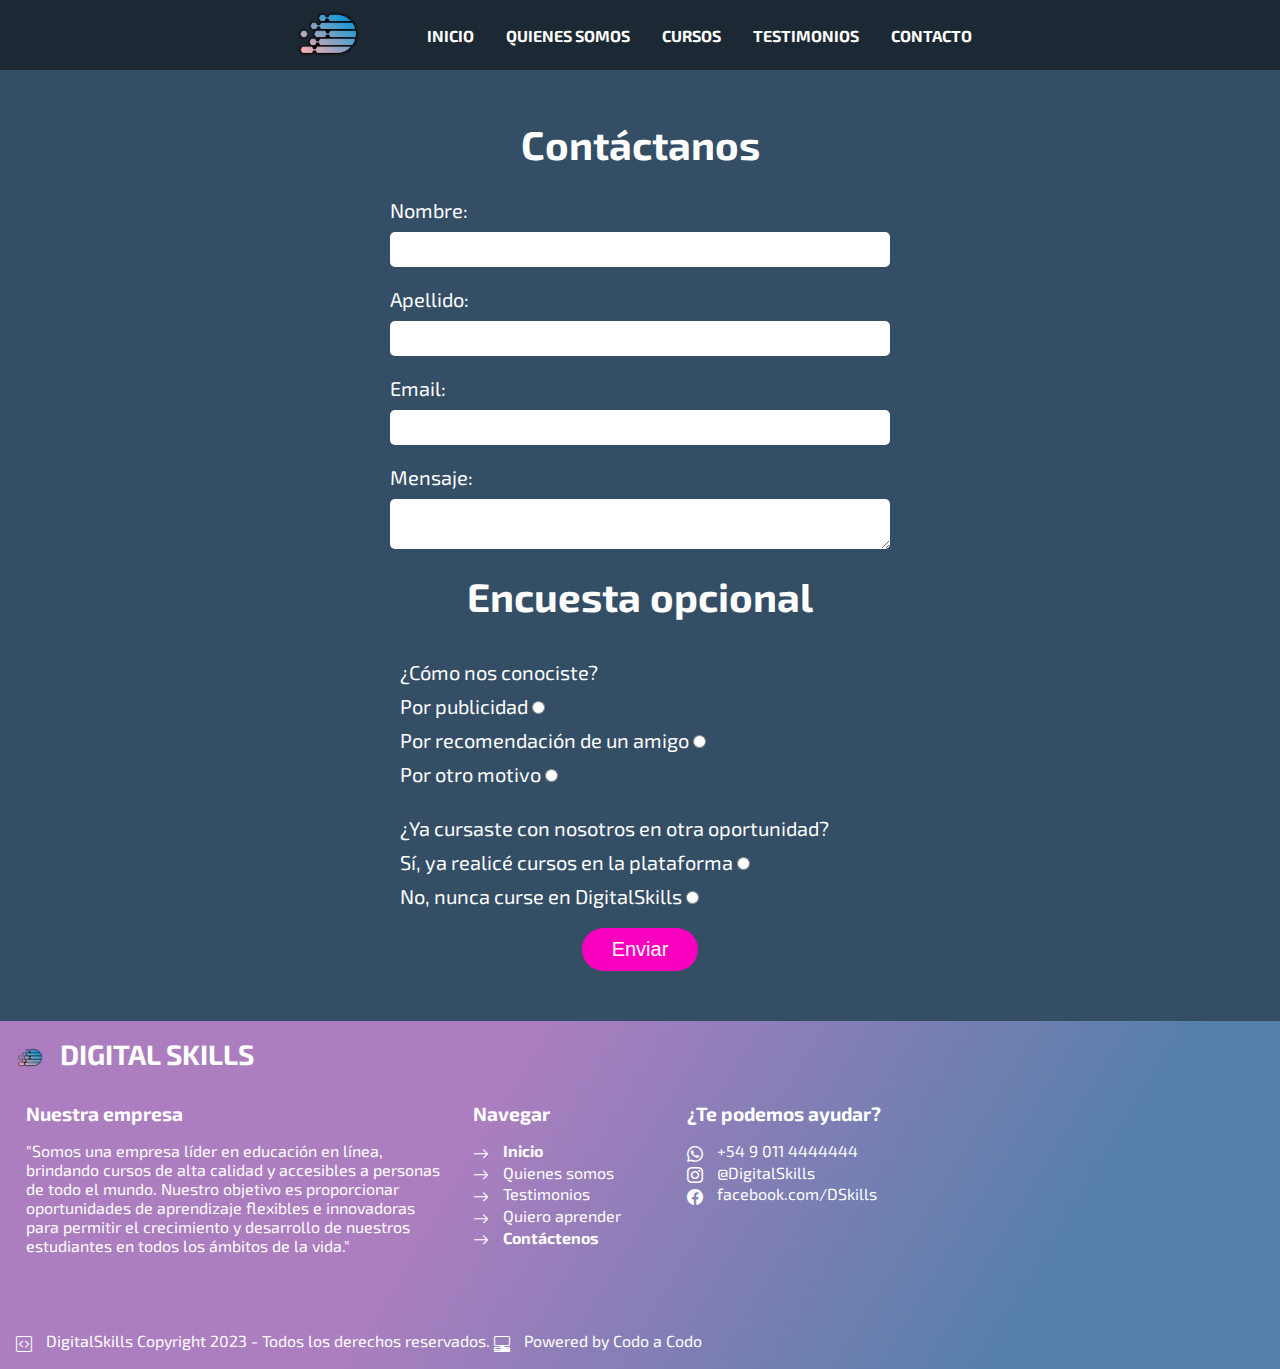
==== commit d995ff37: "footer" ====
--- a/contacto.html
+++ b/contacto.html
@@ -188,7 +188,7 @@
             <ul>
               <li>
                 <i class="bi bi-arrow-right"></i>
-                <a href="#top">
+                <a href="index.html">
                   <strong>Inicio</strong>
                 </a>
               </li>
@@ -206,7 +206,7 @@
               </li>
               <li>
                 <i class="bi bi-arrow-right"></i>
-                <a href="contacto.html">Contáctenos</a>
+                <a href="contacto.html"><strong>Contáctenos</strong></a>
               </li>
             </ul>
           </div>
@@ -228,8 +228,30 @@
             </ul>
           </div>
           <div class="columnaDatosFooter">
-            <iframe src="https://www.google.com/maps/embed?pb=!1m18!1m12!1m3!1d398.76623411001276!2d-58.36242393188762!3d-34.61407800718945!2m3!1f0!2f0!3f0!3m2!1i1024!2i768!4f13.1!3m3!1m2!1s0x95a3359cd27709a9%3A0xb377c0850b5842d4!2sOceana%20Puerto%20Madero!5e0!3m2!1ses!2sar!4v1679763482349!5m2!1ses!2sar" width="auto" height="200px" style="border:0;" allowfullscreen="" loading="lazy" referrerpolicy="no-referrer-when-downgrade"></iframe>
-          </div>
+            <iframe
+               src="https://www.google.com/maps/embed?pb=!1m18!1m12!1m3!1d398.76623411001276!2d-58.36242393188762!3d-34.61407800718945!2m3!1f0!2f0!3f0!3m2!1i1024!2i768!4f13.1!3m3!1m2!1s0x95a3359cd27709a9%3A0xb377c0850b5842d4!2sOceana%20Puerto%20Madero!5e0!3m2!1ses!2sar!4v1679763482349!5m2!1ses!2sar"
+               width="auto" height="200px" style="border:0;" allowfullscreen="" loading="lazy"
+               referrerpolicy="no-referrer-when-downgrade"></iframe>
+            <div id="fecha-hora"></div>
+            <!-- consuminos una api que trae fecha y hora -->
+            <script>
+               const fechaHoraElement = document.getElementById('fecha-hora');
+               function obtenerFechaHora() {
+                  fetch('https://worldtimeapi.org/api/timezone/America/Argentina/Buenos_Aires')
+                     .then(response => response.json())
+                     .then(data => {
+                        const fechaHora = new Date(data.datetime);
+                        const options = { dateStyle: 'full', timeStyle: 'long' };
+                        fechaHoraElement.textContent = fechaHora.toLocaleString('es-AR', options);
+                     })
+                     .catch(error => {
+                        console.error('Error al obtener la fecha y hora:', error);
+                     });
+               }
+               obtenerFechaHora();
+               setInterval(obtenerFechaHora, 1000);
+            </script>
+         </div>
         </div>
         <div>
           <p class="piePagina">
--- a/css/stylesheet.css
+++ b/css/stylesheet.css
@@ -344,6 +344,7 @@
   /*--------------------------------------carrousel  testimonios-------------------------------------------- */
   #testimonios {
     text-align: center;
+    
   }
   .testimonial {
     flex: 0 0 auto;
@@ -536,13 +537,13 @@
     }
   
     .columnaTextoFooter {
-      text-align: justify;
+      text-align: left;
       width: 35%;
       padding: 10px;
     }
   
     .paddingNavegar {
-      padding-left: 50px;
+      padding-left: 20px;
     }
   }
   
@@ -570,6 +571,7 @@
     color: white;
     margin-right: 10px;
     text-decoration: none;
+    overflow-wrap: break-word;
   }
   
   footer a:hover {
@@ -593,6 +595,10 @@
   .piePagina {
     font-size: 1rem;
     margin-top: 1rem;
+  }
+
+  #fecha-hora{
+    font-size: 12px;
   }
   
   .video-container {
@@ -604,40 +610,6 @@
     height: 315px;
   }
   
-  /* .columna-footer {
-          display: grid;
-          column-gap: 1rem;
-          row-gap: 1rem;
-        } */
-  
-  /* @media only screen and (min-width:600px) {
-        .columna-footer {
-            grid-template-columns: repeat(2, 1fr);
-            column-gap: 0,5rem;
-        }
-      } */
-  
-  /*.iframe {
-      
-      padding-bottom: 56.25%;  Proporción de aspecto para videos 16:9 */
-  /*position: relative;
-      height: 0;
-      overflow: hidden;
-    }*/
-  
-  /* .columna-footer {
-        grid-template-columns: (1, 1fr);
-    } */
-  
-  /* .columna-footer {
-            grid-template-columns: repeat(1, 1fr);
-    
-        } */
-  
-  /* .columna-footer {
-            grid-template-columns: repeat(3, 1fr);
-    
-        } */
   @media only screen and (max-width: 799px) {
     header {
       flex-wrap: wrap;
@@ -702,7 +674,14 @@
       flex-direction: row;
     }
   }
-  
+
+  @media only screen and (min-width: 800px) and (max-width:1199px) {
+    .columnaDatosFooter iframe {
+      width: 100%;
+    }
+
+  }
+
   @media only screen and (min-width: 1200px) {
     .grid_li {
       width: 20%;
